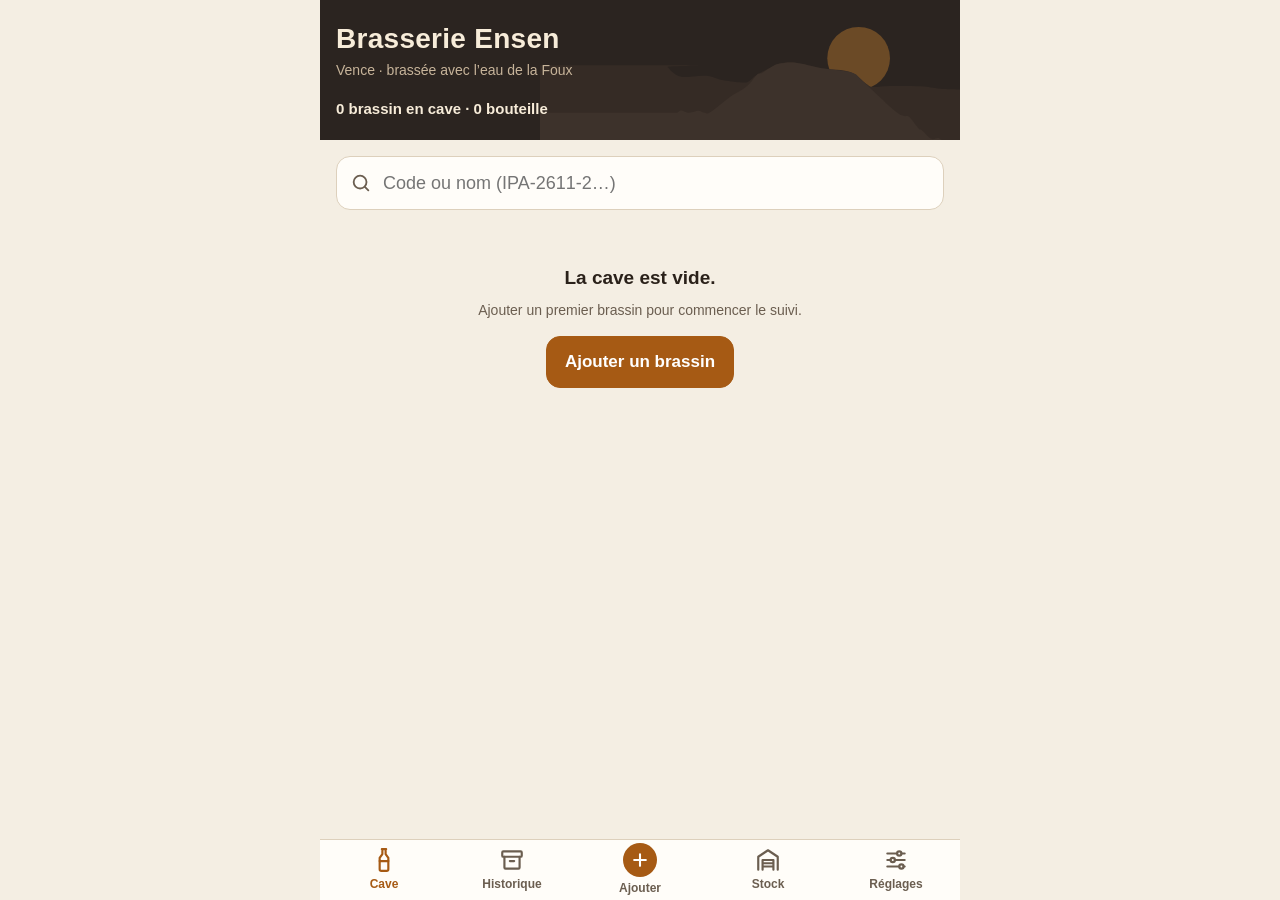
==== index.html @ d7ed2701 "Brasserie Ensen 1.7.1 — historique repris à neuf Cave à bières maison pour iPhone (appli web hors li" ====
<!doctype html>
<html lang="fr">
<head>
  <meta charset="utf-8">
  <meta name="viewport" content="width=device-width, initial-scale=1, viewport-fit=cover">
  <title>Brasserie Ensen</title>
  <meta name="description" content="Cave à bières de la Brasserie Ensen : stock des brassins, garde, bouteilles offertes.">
  <meta name="color-scheme" content="light dark">
  <meta name="theme-color" content="#2b2420">
  <meta name="mobile-web-app-capable" content="yes">
  <meta name="apple-mobile-web-app-capable" content="yes">
  <!-- Barre d'état opaque : avec « black-translucent », iOS 26 donne à l'appli installée
       une fenêtre trop courte de la hauteur de la barre d'état (bug WebKit 301108) et la
       barre d'onglets flotte au-dessus d'une bande noire. iOS ne relit ce réglage qu'à
       l'installation : supprimer puis réinstaller l'appli après l'avoir changé. -->
  <meta name="apple-mobile-web-app-status-bar-style" content="black">
  <meta name="apple-mobile-web-app-title" content="Brasserie Ensen">
  <meta name="format-detection" content="telephone=no">
  <link rel="manifest" href="manifest.webmanifest">
  <link rel="icon" href="icons/icon.svg" type="image/svg+xml">
  <link rel="apple-touch-icon" href="icons/icon-180.png">
  <link rel="stylesheet" href="css/app.css">
  <script>
    // Thème choisi à la main, appliqué avant l'affichage (pas d'éclair clair/sombre).
    try {
      var theme = localStorage.getItem('ensen-theme');
      if (theme === 'clair' || theme === 'sombre') document.documentElement.dataset.theme = theme;
    } catch (e) {}
  </script>
  <script type="module" src="js/app.js"></script>
</head>
<body>
  <div id="app">
    <header id="entete"></header>
    <div id="maj" class="banniere banniere-maj" role="status" hidden></div>
    <main id="vue" tabindex="-1"></main>
    <div id="barre-actions"></div>
    <nav id="onglets" aria-label="Navigation principale" hidden>
      <a href="#/" data-onglet="cave">
        <svg class="icone" viewBox="0 0 24 24" fill="none" stroke="currentColor" stroke-width="2" stroke-linecap="round" stroke-linejoin="round" aria-hidden="true"><path d="M10 2h4M10.5 2v4.5L8 10v10.5A1.5 1.5 0 0 0 9.5 22h5a1.5 1.5 0 0 0 1.5-1.5V10l-2.5-3.5V2"/><path d="M8 13h8"/></svg>
        <span>Cave</span>
      </a>
      <a href="#/historique" data-onglet="historique">
        <svg class="icone" viewBox="0 0 24 24" fill="none" stroke="currentColor" stroke-width="2" stroke-linecap="round" stroke-linejoin="round" aria-hidden="true"><rect x="3" y="4" width="18" height="5" rx="1"/><path d="M5 9v10a1 1 0 0 0 1 1h12a1 1 0 0 0 1-1V9M10 13h4"/></svg>
        <span>Historique</span>
      </a>
      <a href="#/nouveau" data-onglet="nouveau" class="onglet-ajout">
        <span class="bulle"><svg class="icone" viewBox="0 0 24 24" fill="none" stroke="currentColor" stroke-width="2.5" stroke-linecap="round" aria-hidden="true"><path d="M12 5v14M5 12h14"/></svg></span>
        <span>Ajouter</span>
      </a>
      <a href="#/stock" data-onglet="stock">
        <span class="avec-pastille"><svg class="icone" viewBox="0 0 24 24" fill="none" stroke="currentColor" stroke-width="2" stroke-linecap="round" stroke-linejoin="round" aria-hidden="true"><path d="M3 21V9l9-6 9 6v12"/><path d="M7 21v-9h10v9M7 15h10M7 18h10"/></svg><span class="pastille" id="pastille-stock" hidden></span></span>
        <span>Stock</span>
      </a>
      <a href="#/reglages" data-onglet="reglages">
        <svg class="icone" viewBox="0 0 24 24" fill="none" stroke="currentColor" stroke-width="2" stroke-linecap="round" aria-hidden="true"><path d="M4 6h9M17 6h3M4 12h3M11 12h9M4 18h11M19 18h1"/><circle cx="15" cy="6" r="2"/><circle cx="9" cy="12" r="2"/><circle cx="17" cy="18" r="2"/></svg>
        <span>Réglages</span>
      </a>
    </nav>
  </div>
  <div id="toast" role="status" aria-live="polite"></div>
  <dialog id="feuille" aria-label="Panneau"></dialog>
  <noscript><p style="padding:24px">Brasserie Ensen a besoin de JavaScript pour fonctionner.</p></noscript>
</body>
</html>
---- css/app.css ----
/* Brasserie Ensen — feuille de style unique.
   Couleurs en variables : thème clair par défaut, sombre selon l'iPhone
   (ou forcé par data-theme="sombre" / "clair" sur <html>). */

/* Polices des étiquettes (licence OFL, voir fonts/LICENCES.txt) */
@font-face { font-family: "Ensen Josefin"; src: url("../fonts/JosefinSans-Light.ttf") format("truetype"); font-weight: 300; font-style: normal; font-display: swap; }
@font-face { font-family: "Ensen Josefin"; src: url("../fonts/JosefinSans-LightItalic.ttf") format("truetype"); font-weight: 300; font-style: italic; font-display: swap; }
@font-face { font-family: "Ensen Josefin"; src: url("../fonts/JosefinSans-Bold.ttf") format("truetype"); font-weight: 700; font-style: normal; font-display: swap; }
@font-face { font-family: "Ensen Courgette"; src: url("../fonts/Courgette-Regular.ttf") format("truetype"); font-weight: 400; font-style: normal; font-display: swap; }

:root {
  color-scheme: light dark;
  --fond: #f4eee3;
  --surface: #fffdf9;
  --surface-2: #ece3d3;
  --texte: #2a211a;
  --texte-doux: #6b5e50;
  --bordure: #ddd0bc;
  --accent: #a65a14;
  --accent-texte: #ffffff;
  --accent-doux: #f5e2c6;
  --entete: #2b2420;
  --entete-texte: #f7ecd9;
  --entete-doux: #c7b49a;
  --colline: #3d322b;
  --crete: #352b25;
  --soleil: #6b4a26;
  --etoile-vide: #d8c9b2;
  --danger: #b3261e;
  --danger-fond: #b3261e;
  --alerte: #9a5300;
  --alerte-doux: #fbe7c4;
  --ok: #2e6b35;
  --ok-doux: #dcecd8;
  --info: #255f7e;
  --info-doux: #dae9f1;
  --ombre: 0 1px 2px rgb(60 40 20 / 0.07), 0 4px 14px rgb(60 40 20 / 0.06);
  --rayon: 16px;
  --police: -apple-system, BlinkMacSystemFont, "SF Pro Text", "Segoe UI", Roboto, "Helvetica Neue", sans-serif;
  --police-code: ui-monospace, "SF Mono", Menlo, Consolas, monospace;
  --decalage-message: 16px;
}

:root[data-theme="clair"] { color-scheme: light; }

:root[data-theme="sombre"] {
  color-scheme: dark;
  --fond: #13100d;
  --surface: #1e1915;
  --surface-2: #2a231d;
  --texte: #f1e8da;
  --texte-doux: #a99b8a;
  --bordure: #3a3029;
  --accent: #eb9a45;
  --accent-texte: #1e1308;
  --accent-doux: #3a2915;
  --entete: #221c17;
  --colline: #332a23;
  --crete: #2b231e;
  --soleil: #5a3d1e;
  --etoile-vide: #4a3e34;
  --danger: #ff8e85;
  --danger-fond: #c4362c;
  --alerte: #f3b25c;
  --alerte-doux: #3b2a12;
  --ok: #8fd19a;
  --ok-doux: #1c2f1f;
  --info: #8cc4e3;
  --info-doux: #16293a;
  --ombre: 0 1px 2px rgb(0 0 0 / 0.3);
}

@media (prefers-color-scheme: dark) {
  :root:not([data-theme="clair"]) {
    --fond: #13100d;
    --surface: #1e1915;
    --surface-2: #2a231d;
    --texte: #f1e8da;
    --texte-doux: #a99b8a;
    --bordure: #3a3029;
    --accent: #eb9a45;
    --accent-texte: #1e1308;
    --accent-doux: #3a2915;
    --entete: #221c17;
    --colline: #332a23;
    --crete: #2b231e;
    --soleil: #5a3d1e;
    --etoile-vide: #4a3e34;
    --danger: #ff8e85;
    --danger-fond: #c4362c;
    --alerte: #f3b25c;
    --alerte-doux: #3b2a12;
    --ok: #8fd19a;
    --ok-doux: #1c2f1f;
    --info: #8cc4e3;
    --info-doux: #16293a;
    --ombre: 0 1px 2px rgb(0 0 0 / 0.3);
  }
}

/* ---------- Base ---------- */

*,
*::before,
*::after { box-sizing: border-box; }

html {
  -webkit-text-size-adjust: 100%;
  text-size-adjust: 100%;
  /* Couleur visible quand on tire la page au-delà du haut ou du bas */
  background: linear-gradient(var(--entete) 50%, var(--fond) 50%);
}

body {
  margin: 0;
  min-height: 100vh;
  min-height: 100dvh;
  background: var(--fond);
  color: var(--texte);
  font: 17px/1.45 var(--police);
  -webkit-font-smoothing: antialiased;
  -webkit-tap-highlight-color: transparent;
}

/* Fond sous la barre d'état de l'iPhone (heure, batterie) */
body::before {
  content: "";
  position: fixed;
  inset: 0 0 auto;
  height: env(safe-area-inset-top);
  background: var(--entete);
  z-index: 30;
}

#app { max-width: 640px; margin: 0 auto; }

main { display: block; padding: 16px 16px 32px; outline: none; }
body.avec-onglets main { padding-bottom: calc(100px + env(safe-area-inset-bottom)); }
body.avec-actions main { padding-bottom: calc(116px + env(safe-area-inset-bottom)); }

h1, h2, h3 { margin: 0; line-height: 1.2; }
p { margin: 0 0 8px; }
a { color: var(--accent); }
button, input, select, textarea { font: inherit; color: inherit; }
button { touch-action: manipulation; cursor: pointer; }
[hidden] { display: none !important; }
small { font-size: 0.8em; }

.icone { width: 22px; height: 22px; flex: none; }

.cache {
  position: absolute;
  width: 1px;
  height: 1px;
  overflow: hidden;
  clip-path: inset(50%);
  white-space: nowrap;
}

.aide { color: var(--texte-doux); font-size: 14px; margin: 6px 0 0; }
.code { font-family: var(--police-code); font-weight: 700; letter-spacing: 0.02em; }

/* ---------- En-têtes ---------- */

#entete {
  background: var(--entete);
  color: var(--entete-texte);
  padding-top: env(safe-area-inset-top);
}
#entete.collant { position: sticky; top: 0; z-index: 20; }

.marque {
  position: relative;
  overflow: hidden;
  padding: 22px 16px 18px;
  min-height: 140px;
}
.marque > :not(svg) { position: relative; }
.marque h1 { font-size: 28px; font-weight: 800; letter-spacing: 0.01em; }
.marque .devise { margin: 4px 0 0; font-size: 14px; color: var(--entete-doux); }
.marque .resume { margin: 18px 0 0; font-size: 15px; font-weight: 600; }

.marque-colline {
  position: absolute;
  right: 0;
  bottom: 0;
  width: min(100%, 420px);
  height: 100%;
}
.marque-colline .soleil { fill: var(--soleil); }
.marque-colline .crete { fill: var(--crete); }
.marque-colline .colline { fill: var(--colline); }

.barre-titre {
  display: grid;
  grid-template-columns: 1fr auto 1fr;
  align-items: center;
  gap: 8px;
  min-height: 52px;
  padding: 0 6px;
}
.barre-titre h1 {
  font-size: 17px;
  font-weight: 700;
  text-align: center;
  white-space: nowrap;
  overflow: hidden;
  text-overflow: ellipsis;
}
.barre-titre .gauche { justify-self: start; }
.barre-titre .droite { justify-self: end; }
.lien-entete {
  display: inline-flex;
  align-items: center;
  gap: 2px;
  min-height: 44px;
  padding: 8px 10px;
  color: var(--entete-texte);
  text-decoration: none;
  font-size: 17px;
}

/* ---------- Bannières ---------- */

.banniere {
  display: flex;
  flex-wrap: wrap;
  align-items: center;
  gap: 8px 12px;
  padding: 12px 14px;
  margin-bottom: 12px;
  border-radius: 14px;
  font-size: 15px;
}
.banniere > a, .banniere > span { flex: 1 1 200px; color: inherit; text-decoration: none; }
.banniere-ok { background: var(--ok-doux); color: var(--ok); }
.banniere-discrete { background: var(--surface-2); color: var(--texte-doux); }
.banniere-maj {
  margin: 12px 16px 0;
  background: var(--info-doux);
  color: var(--info);
}

/* ---------- Boutons ---------- */

.btn {
  appearance: none;
  display: inline-flex;
  align-items: center;
  justify-content: center;
  gap: 8px;
  min-height: 52px;
  padding: 12px 18px;
  border: 1px solid var(--bordure);
  border-radius: 14px;
  background: var(--surface);
  color: var(--texte);
  font-weight: 650;
  text-decoration: none;
  text-align: center;
  line-height: 1.2;
}
.btn:active { transform: scale(0.98); }
.btn:disabled { opacity: 0.45; }
.btn-primaire { background: var(--accent); border-color: var(--accent); color: var(--accent-texte); }
.btn-danger { background: transparent; border-color: var(--danger); color: var(--danger); }
.feuille-contenu .btn-danger[data-reponse] { background: var(--danger-fond); border-color: var(--danger-fond); color: #fff; }
.btn-discret { background: transparent; border-color: transparent; color: var(--texte-doux); }
.btn-large { width: 100%; }
.btn-geant { min-height: 60px; font-size: 18px; flex: 1 1 auto; }
.btn-geant small { display: block; font-weight: 500; opacity: 0.85; }
.btn-carre { width: 52px; padding: 0; font-size: 22px; flex: none; }

.btn-petit {
  appearance: none;
  min-height: 40px;
  padding: 8px 14px;
  border: 1px solid currentColor;
  border-radius: 999px;
  background: transparent;
  color: inherit;
  font-size: 15px;
  font-weight: 650;
}
.btn-petit.btn-discret { border-color: var(--bordure); color: var(--texte-doux); }

.pile-boutons { display: grid; gap: 10px; }
.bloc .pile-boutons { margin-top: 14px; }
.boutons-feuille { display: grid; grid-template-columns: 1fr 1fr; gap: 10px; margin: 8px 0 12px; }
.actions-bas { margin-top: 8px; }

/* ---------- Barre d'actions et onglets (bas de l'écran) ---------- */

#barre-actions,
#onglets {
  position: fixed;
  left: 0;
  right: 0;
  bottom: 0;
  max-width: 640px;
  margin: 0 auto;
  z-index: 20;
}

#barre-actions {
  display: flex;
  flex-wrap: wrap;
  gap: 10px;
  padding: 10px 16px calc(10px + env(safe-area-inset-bottom));
  background: var(--fond);
  background: color-mix(in srgb, var(--fond) 88%, transparent);
  -webkit-backdrop-filter: blur(14px);
  backdrop-filter: blur(14px);
  border-top: 1px solid var(--bordure);
}
#barre-actions:empty { display: none; }
#barre-actions .btn-geant { font-size: 17px; padding: 12px 14px; white-space: nowrap; }
#barre-actions .btn-principal { flex-grow: 1.6; }

#onglets {
  display: grid;
  grid-template-columns: repeat(5, 1fr);
  padding-bottom: env(safe-area-inset-bottom);
  background: var(--surface);
  border-top: 1px solid var(--bordure);
}
#onglets a {
  display: flex;
  flex-direction: column;
  align-items: center;
  justify-content: center;
  gap: 3px;
  min-height: 60px;
  color: var(--texte-doux);
  text-decoration: none;
  font-size: 12px;
  font-weight: 600;
}
#onglets a .icone { width: 26px; height: 26px; }
#onglets a.actif { color: var(--accent); }
#onglets .bulle {
  display: grid;
  place-items: center;
  width: 34px;
  height: 34px;
  border-radius: 50%;
  background: var(--accent);
  color: var(--accent-texte);
}
#onglets .bulle .icone { width: 20px; height: 20px; }
.avec-pastille { position: relative; display: inline-flex; }
.pastille {
  display: inline-grid;
  place-items: center;
  min-width: 18px;
  height: 18px;
  padding: 0 5px;
  border-radius: 9px;
  background: var(--alerte);
  color: var(--fond);
  font-size: 11px;
  font-weight: 800;
  line-height: 1;
}
.avec-pastille .pastille { position: absolute; top: -5px; right: -11px; }
.pastille-grande { min-width: 26px; height: 26px; border-radius: 13px; font-size: 14px; }

/* ---------- Recherche et listes ---------- */

.recherche { position: relative; margin-bottom: 14px; }
.recherche .icone { position: absolute; left: 14px; top: 50%; translate: 0 -50%; color: var(--texte-doux); pointer-events: none; }
#recherche { padding-left: 46px; min-height: 54px; border-radius: 14px; font-size: 18px; }

.ligne-tri {
  display: flex;
  align-items: center;
  justify-content: space-between;
  gap: 12px;
  margin-bottom: 10px;
  color: var(--texte-doux);
  font-size: 15px;
}
.tri select {
  width: auto;
  min-height: 40px;
  padding: 6px 34px 6px 12px;
  border-radius: 999px;
  font-size: 16px;
  font-weight: 600;
  background-position: right 10px center;
}

.sous-titre { color: var(--texte-doux); font-size: 15px; margin-bottom: 10px; }

.liste-cartes { display: grid; gap: 10px; }

.carte {
  position: relative;
  display: grid;
  grid-template-columns: 1fr auto;
  gap: 2px 12px;
  padding: 14px 16px;
  background: var(--surface);
  border: 1px solid var(--bordure);
  border-radius: var(--rayon);
  box-shadow: var(--ombre);
  color: inherit;
  text-decoration: none;
  overflow: hidden;
}
.carte:active { transform: scale(0.99); }
.carte-alerte { border-color: var(--alerte); }
.carte-alerte::before {
  content: "";
  position: absolute;
  inset: 0 auto 0 0;
  width: 5px;
  background: var(--alerte);
}
.carte-terminee { background: transparent; box-shadow: none; }
.carte-infos { min-width: 0; display: grid; gap: 3px; }
.carte-ligne { display: flex; flex-wrap: wrap; align-items: center; gap: 6px; }
.carte .code { font-size: 15px; }
.carte-nom { font-size: 19px; font-weight: 700; line-height: 1.25; }
.carte-details { font-size: 14px; color: var(--texte-doux); }
.carte-stock {
  display: flex;
  flex-direction: column;
  align-items: flex-end;
  justify-content: center;
  text-align: right;
}
.stock-nombre { font-size: 32px; font-weight: 800; line-height: 1; font-variant-numeric: tabular-nums; }
.stock-unite { font-size: 12px; color: var(--texte-doux); margin-top: 2px; }
.stock-attente { color: var(--info); }
.stock-attente .icone { width: 28px; height: 28px; }
.carte .jauge { grid-column: 1 / -1; margin-top: 10px; }

.jauge { height: 6px; border-radius: 3px; background: var(--surface-2); overflow: hidden; }
.jauge span { display: block; height: 100%; border-radius: inherit; background: var(--accent); }
.jauge-alerte span { background: var(--alerte); }

.puce {
  display: inline-flex;
  align-items: center;
  padding: 2px 9px;
  border-radius: 999px;
  background: var(--surface-2);
  color: var(--texte-doux);
  font-size: 12.5px;
  font-weight: 700;
  white-space: nowrap;
}
.puce-alerte { background: var(--alerte-doux); color: var(--alerte); }
.puce-ok { background: var(--ok-doux); color: var(--ok); }
.puce-info { background: var(--info-doux); color: var(--info); }

.etoiles { color: var(--etoile-vide); font-size: 15px; letter-spacing: 1px; }
.etoiles .pleine { color: var(--accent); }
.etoiles-edition { display: flex; gap: 2px; margin: 4px 0 0 -6px; }
.etoiles-edition button {
  appearance: none;
  width: 48px;
  height: 48px;
  padding: 0;
  border: 0;
  background: none;
  color: var(--etoile-vide);
  font-size: 34px;
  line-height: 1;
}
.etoiles-edition button.pleine { color: var(--accent); }

.vide { text-align: center; padding: 40px 16px; color: var(--texte-doux); }
.vide strong { color: var(--texte); font-size: 19px; }
.vide .btn { margin-top: 16px; }

/* ---------- Fiche ---------- */

.fiche-tete { margin-bottom: 14px; }
.fiche-nom { font-size: 28px; font-weight: 800; margin: 8px 0 2px; }

.bloc {
  margin-bottom: 12px;
  padding: 16px;
  background: var(--surface);
  border: 1px solid var(--bordure);
  border-radius: var(--rayon);
}
.bloc h3 {
  display: flex;
  align-items: center;
  gap: 8px;
  margin-bottom: 10px;
  color: var(--texte-doux);
  font-size: 13px;
  font-weight: 700;
  letter-spacing: 0.06em;
  text-transform: uppercase;
}
.bloc h3 .btn-modifier {
  margin-left: auto;
  min-height: 32px;
  padding: 4px 12px;
  font-size: 14px;
  letter-spacing: 0;
  text-transform: none;
}
.compteur {
  padding: 1px 8px;
  border-radius: 999px;
  background: var(--surface-2);
  font-size: 12px;
  letter-spacing: 0;
}
.bloc-alerte { border-color: var(--alerte); }
.bloc-fermentation { background: var(--info-doux); border-color: transparent; color: var(--info); }
.bloc-fermentation .aide { color: inherit; opacity: 0.85; }

.stock-principal { display: flex; align-items: baseline; gap: 10px; margin-bottom: 10px; }
.stock-geant { font-size: 52px; font-weight: 800; line-height: 1; font-variant-numeric: tabular-nums; }
.stock-sur { color: var(--texte-doux); font-size: 17px; }
.stock-formats { list-style: none; margin: 12px 0 0; padding: 0; display: grid; gap: 6px; }
.stock-formats li { display: flex; justify-content: space-between; font-variant-numeric: tabular-nums; }
.stock-formats li span:last-child { color: var(--texte-doux); }
.stock-formats strong { color: var(--texte); font-size: 18px; }
.alerte { color: var(--alerte); font-weight: 650; margin: 10px 0 0; }

.infos { display: grid; grid-template-columns: auto 1fr; gap: 10px 16px; margin: 0; }
.infos dt { color: var(--texte-doux); }
.infos dd { margin: 0; font-weight: 650; text-align: right; }
.infos dd small { display: block; font-weight: 500; color: var(--texte-doux); }

.liste { list-style: none; margin: 0; padding: 0; }
.liste > li + li { border-top: 1px solid var(--bordure); }
.ligne { display: flex; align-items: center; justify-content: space-between; gap: 12px; min-height: 52px; padding: 4px 0; }
.ligne-bouton {
  appearance: none;
  display: grid;
  gap: 2px;
  width: 100%;
  min-height: 52px;
  padding: 10px 0;
  border: 0;
  background: none;
  text-align: left;
}
.ligne-haut { display: flex; justify-content: space-between; align-items: baseline; gap: 12px; }
.ligne-haut .aide { margin: 0; }
.ligne-avis { color: var(--texte-doux); font-style: italic; }
.ligne-ajout { color: var(--accent); font-size: 15px; font-weight: 600; }
details summary { min-height: 44px; padding: 10px 0; color: var(--accent); font-weight: 600; cursor: pointer; }

/* ---------- Formulaires ---------- */

fieldset { margin: 0 0 12px; padding: 0; border: 0; min-width: 0; }
legend {
  padding: 0;
  margin-bottom: 10px;
  color: var(--texte-doux);
  font-size: 13px;
  font-weight: 700;
  letter-spacing: 0.06em;
  text-transform: uppercase;
}
.champ { display: block; margin-bottom: 16px; min-width: 0; }
.libelle { display: block; margin-bottom: 6px; font-size: 15px; font-weight: 650; }
.libelle small { font-weight: 500; color: var(--texte-doux); }

input:not([type="radio"]):not([type="checkbox"]),
select,
textarea {
  -webkit-appearance: none;
  appearance: none;
  display: block;
  width: 100%;
  min-width: 0;
  min-height: 50px;
  padding: 12px 14px;
  border: 1px solid var(--bordure);
  border-radius: 12px;
  background-color: var(--surface);
  color: var(--texte);
  font-size: 17px; /* 16 px minimum : sinon l'iPhone zoome à la saisie */
}
textarea { min-height: 100px; resize: vertical; line-height: 1.4; }
select {
  padding-right: 40px;
  background-image: url("data:image/svg+xml,%3Csvg xmlns='http://www.w3.org/2000/svg' viewBox='0 0 24 24' fill='none' stroke='%238a7a68' stroke-width='2.5' stroke-linecap='round' stroke-linejoin='round'%3E%3Cpath d='M6 9l6 6 6-6'/%3E%3C/svg%3E");
  background-repeat: no-repeat;
  background-position: right 14px center;
  background-size: 18px;
}
input[type="date"] { line-height: 1.4; }
input[type="date"]::-webkit-date-and-time-value { text-align: left; }
input:focus-visible,
select:focus-visible,
textarea:focus-visible,
.btn:focus-visible,
.btn-petit:focus-visible {
  outline: 2px solid var(--accent);
  outline-offset: 2px;
}
[aria-invalid="true"] { border-color: var(--danger) !important; }
.erreur { margin: 6px 0 0; color: var(--danger); font-size: 14px; font-weight: 650; }

.deux-colonnes { display: grid; grid-template-columns: 1fr 1fr; gap: 0 12px; }
.champ-avec-bouton { display: flex; gap: 8px; }
.champ-unite { display: flex; align-items: center; gap: 10px; }
.champ-unite input { width: 96px !important; }

.segments {
  display: grid;
  grid-auto-flow: column;
  grid-auto-columns: 1fr;
  gap: 4px;
  padding: 4px;
  border-radius: 12px;
  background: var(--surface-2);
}
.segments label { position: relative; }
.segments input { position: absolute; inset: 0; opacity: 0; margin: 0; }
.segments span {
  display: flex;
  align-items: center;
  justify-content: center;
  min-height: 44px;
  border-radius: 9px;
  font-weight: 650;
  color: var(--texte-doux);
}
.segments input:checked + span { background: var(--surface); color: var(--accent); box-shadow: var(--ombre); }
.segments input:focus-visible + span { outline: 2px solid var(--accent); }

/* ---------- Recette importée (BeerXML) ---------- */

.recette-formulaire { margin-bottom: 20px; }
.btn-import { border: 1.5px dashed var(--accent); background: transparent; color: var(--accent); }
.recette-jointe {
  display: flex;
  flex-wrap: wrap;
  align-items: center;
  gap: 12px;
  padding: 14px 16px;
  border-radius: var(--rayon);
  background: var(--accent-doux);
}
.recette-jointe-texte { flex: 1 1 220px; display: grid; gap: 2px; min-width: 0; }
.recette-jointe-texte strong { font-size: 18px; line-height: 1.25; }
.recette-jointe-texte .aide { margin: 0; }
.recette-jointe-boutons { display: flex; gap: 8px; }
.surtitre {
  color: var(--texte-doux);
  font-size: 12px;
  font-weight: 700;
  letter-spacing: 0.06em;
  text-transform: uppercase;
}
.btn-choix { flex-direction: column; align-items: flex-start; gap: 2px; text-align: left; }
.btn-choix small { font-weight: 500; color: var(--texte-doux); }

.recette-titre { display: grid; gap: 2px; margin-bottom: 4px; }
.recette-titre strong { font-size: 18px; line-height: 1.25; }
.recette-titre span { color: var(--texte-doux); font-size: 15px; }
.bloc-recette h4 {
  display: flex;
  justify-content: space-between;
  gap: 12px;
  margin: 18px 0 2px;
  font-size: 15px;
}
.bloc-recette h4 span { color: var(--texte-doux); font-weight: 600; font-variant-numeric: tabular-nums; }
.bloc-recette details { margin-top: 10px; }
.bloc-recette details h4:first-of-type { margin-top: 4px; }
.ingredients { list-style: none; margin: 0; padding: 0; }
.ingredients li { display: flex; justify-content: space-between; align-items: baseline; gap: 12px; padding: 8px 0; }
.ingredients li + li { border-top: 1px solid var(--bordure); }
.ingredients li > span:first-child { min-width: 0; overflow-wrap: anywhere; }
.ingredients small { display: block; color: var(--texte-doux); font-size: 14px; font-weight: 500; }
.ingredients .quantite { flex: none; text-align: right; font-weight: 650; font-variant-numeric: tabular-nums; }
.notes-recette { white-space: pre-line; color: var(--texte-doux); font-size: 15px; }

/* ---------- Étiquettes ---------- */

.centre { text-align: center; }
.etiquette { display: block; height: auto; border-radius: 2px; box-shadow: 0 8px 22px rgb(30 20 10 / 0.3); }
.apercu-etiquette { display: flex; justify-content: center; padding: 4px 0 10px; }
.apercu-etiquette .etiquette { width: min(62vw, 250px); }
#form-etiquettes { margin-top: 20px; }
.lien-etiquettes { display: flex; align-items: center; gap: 14px; color: inherit; text-decoration: none; }
.lien-etiquettes:active { transform: scale(0.99); }
.etiquette-vignette { width: 58px; flex: none; box-shadow: 0 3px 8px rgb(30 20 10 / 0.25); }
.lien-etiquettes-texte { flex: 1; display: grid; gap: 2px; min-width: 0; }
.lien-etiquettes-texte strong { font-size: 17px; }
.lien-etiquettes-texte small { color: var(--texte-doux); font-size: 14px; }
.lien-etiquettes > .icone { color: var(--texte-doux); }
.conseils ul { display: grid; gap: 6px; margin: 0; padding-left: 18px; font-size: 15px; }

/* ---------- Stock et courses ---------- */

.deux-boutons { display: grid; grid-template-columns: 1fr 1fr; gap: 10px; margin-bottom: 12px; }
.deux-boutons .btn { padding: 10px 8px; font-size: 15px; }
.deux-boutons .icone { width: 18px; height: 18px; }
.article-nom { min-width: 0; overflow-wrap: anywhere; }
.article-quantite { flex: none; font-variant-numeric: tabular-nums; white-space: nowrap; }
.article-quantite.epuise { color: var(--texte-doux); }
.ligne-bouton .carte-ligne .aide { margin: 0; font-size: 13px; }
.puce-danger { background: var(--surface-2); color: var(--danger); }

.stock-recette {
  display: flex;
  flex-wrap: wrap;
  align-items: center;
  justify-content: space-between;
  gap: 8px 12px;
  margin-top: 12px;
  padding-top: 12px;
  border-top: 1px solid var(--bordure);
}
.stock-recette p { flex: 1 1 200px; margin: 0; font-size: 15px; }

.ligne-verification { display: flex; align-items: baseline; gap: 10px; padding: 8px 0; }
.ligne-verification small { display: block; color: var(--texte-doux); font-size: 14px; }
.symbole {
  flex: none;
  display: inline-grid;
  place-items: center;
  width: 22px;
  height: 22px;
  border-radius: 50%;
  font-size: 13px;
  font-weight: 800;
  translate: 0 4px;
}
.statut-ok .symbole { background: var(--ok-doux); color: var(--ok); }
.statut-insuffisant .symbole, .statut-a-verifier .symbole { background: var(--alerte-doux); color: var(--alerte); }
.statut-absent .symbole { background: var(--surface-2); color: var(--danger); }

.ligne-course { justify-content: flex-start; }
.course-texte { flex: 1; min-width: 0; }
.course-texte small { display: block; color: var(--texte-doux); font-size: 13px; }
.case {
  appearance: none;
  flex: none;
  width: 30px;
  height: 30px;
  padding: 0;
  border: 2px solid var(--accent);
  border-radius: 50%;
  background: transparent;
}
.case:active { background: var(--accent-doux); }
/* Cloche : la ligne compte (ou non) dans la pastille de l'onglet Stock */
.ligne-course-article { display: flex; align-items: center; gap: 4px; }
.ligne-course-article .ligne-bouton { flex: 1; min-width: 0; }
.btn-cloche {
  appearance: none;
  flex: none;
  display: grid;
  place-items: center;
  width: 44px;
  height: 44px;
  padding: 0;
  border: 0;
  border-radius: 50%;
  background: none;
  color: var(--accent);
}
.btn-cloche[aria-pressed="false"] { color: var(--texte-doux); }
.btn-cloche:active { background: var(--accent-doux); }
.btn-cloche:focus-visible { outline: 2px solid var(--accent); outline-offset: 2px; }
.course-muette strong { color: var(--texte-doux); font-weight: 600; }
.aide-stock { margin: -2px 0 12px; }
.colonnes-import { margin: 0 0 10px; padding-left: 20px; font-size: 15px; }
.colonnes-import li { margin: 3px 0; }
.boutons-import { display: flex; flex-wrap: wrap; gap: 0 10px; }

/* ---------- Suivi de fermentation (RAPT Pill) ---------- */

.mesures { display: grid; grid-template-columns: 1fr 1fr; gap: 8px; margin: 2px 0 10px; }
.mesure { margin: 0; padding: 10px 12px; border-radius: 12px; background: var(--surface-2); min-width: 0; }
.mesure span { display: block; font-size: 13px; color: var(--texte-doux); }
.mesure strong { display: block; font-size: 24px; font-weight: 800; line-height: 1.15; font-variant-numeric: tabular-nums; }
.mesure small { display: block; min-height: 1.2em; font-size: 13px; color: var(--texte-doux); }
.mesure-texte strong { font-size: 18px; line-height: 1.6; white-space: nowrap; }
.insecable { white-space: nowrap; } /* « flotte-t-elle ? » jamais coupé au trait d'union */
.etat-suivi { margin: 0 0 8px; font-weight: 600; }
.bloc-suivi .alerte { margin: 0 0 8px; }

.courbe { margin: 4px 0 0; }
.courbe svg { display: block; width: 100%; height: auto; touch-action: pan-y; -webkit-user-select: none; user-select: none; }
.courbe-lecture { margin: 0 0 2px; font-size: 14px; color: var(--texte); font-variant-numeric: tabular-nums; }
.courbe .grille { stroke: var(--bordure); stroke-width: 1; vector-effect: non-scaling-stroke; }
.courbe .etiquette-axe { fill: var(--texte-doux); font: 10px var(--police); font-variant-numeric: tabular-nums; }
.courbe .titre-panneau { fill: var(--texte-doux); font: 700 10px var(--police); letter-spacing: 0.04em; }
.courbe .ligne-densite,
.courbe .ligne-temperature { fill: none; stroke-width: 2; stroke-linejoin: round; stroke-linecap: round; vector-effect: non-scaling-stroke; }
.courbe .ligne-densite { stroke: var(--accent); }
.courbe .ligne-temperature { stroke: var(--info); }
.courbe .visee { stroke: var(--texte-doux); stroke-width: 1; stroke-dasharray: 4 4; vector-effect: non-scaling-stroke; }
.courbe .repere { stroke: var(--texte-doux); stroke-width: 1; vector-effect: non-scaling-stroke; }
.courbe .point { fill: var(--surface); stroke-width: 2; vector-effect: non-scaling-stroke; }
.courbe .point-densite { stroke: var(--accent); }
.courbe .point-temperature { stroke: var(--info); }

.details-mesures summary { min-height: 40px; padding: 8px 0; font-size: 15px; }
.tableau-mesures { width: 100%; border-collapse: collapse; font-size: 14px; font-variant-numeric: tabular-nums; }
.tableau-mesures th,
.tableau-mesures td { padding: 6px 0; border-bottom: 1px solid var(--bordure); text-align: right; font-weight: 500; }
.tableau-mesures th:first-child { text-align: left; }
.tableau-mesures thead th { color: var(--texte-doux); font-size: 13px; font-weight: 600; }
.actions-suivi { display: flex; flex-wrap: wrap; gap: 8px; margin-top: 10px; }
.actions-suivi:empty { display: none; }

.choix-pills { display: grid; gap: 8px; margin: 0 0 14px; padding: 0; border: 0; }
.choix-pill { display: flex; align-items: center; gap: 12px; min-height: 56px; padding: 10px 12px; border: 1px solid var(--bordure); border-radius: 14px; }
.choix-pill:has(input:checked) { border-color: var(--accent); }
.choix-pill input { flex: none; width: 22px; height: 22px; margin: 0; accent-color: var(--accent); }
.choix-pill small { display: block; color: var(--texte-doux); font-size: 13px; }

.btn-import-stock { min-height: 46px; margin-bottom: 12px; padding: 10px 14px; font-size: 15px; }
.champ-tableau { margin: 14px 0 8px; }
.zone-tableau { min-height: 140px; font-size: 16px; line-height: 1.5; white-space: pre; overflow-x: auto; tab-size: 4; }
.feuille-contenu .btn-petit { display: inline-flex; align-items: center; gap: 6px; margin: 4px 0 8px; }
.feuille-contenu .btn-petit .icone { width: 18px; height: 18px; }
.apercu-import { margin-top: 8px; }
.apercu-import .liste { margin-bottom: 10px; }
.remarque-import { color: var(--alerte); }

.liste-copies { display: grid; gap: 8px; margin: 0 0 14px; padding: 0; list-style: none; }
.liste-copies li { display: flex; align-items: center; justify-content: space-between; gap: 12px; min-height: 56px; padding: 10px 12px; border: 1px solid var(--bordure); border-radius: 14px; }
.liste-copies small { display: block; color: var(--texte-doux); font-size: 13px; }
.liste-copies .btn-petit { flex: none; margin: 0; }

.ligne-deduction { margin-bottom: 14px; }
.ligne-deduction .libelle small { font-weight: 500; color: var(--texte-doux); }
.ligne-deduction select { font-size: 16px; }

/* ---------- Feuille (panneau du bas) ---------- */

#feuille {
  width: 100%;
  max-width: 640px;
  /* --visible et --clavier : hauteur visible et partie cachée par le clavier (ui.js) */
  max-height: min(92dvh, calc(var(--visible, 100dvh) - 12px));
  overflow-y: auto;
  overscroll-behavior: contain;
  -webkit-overflow-scrolling: touch;
  margin: auto auto var(--clavier, 0px);
  padding: 0;
  border: 0;
  border-radius: 20px 20px 0 0;
  background: var(--surface);
  color: var(--texte);
  box-shadow: 0 -8px 30px rgb(0 0 0 / 0.2);
}
#feuille::backdrop { background: rgb(20 12 6 / 0.5); }
#feuille[open] { animation: monter 0.22s ease-out; }
@keyframes monter { from { transform: translateY(100%); } }
.feuille-contenu { padding: 22px 16px calc(14px + env(safe-area-inset-bottom)); }
.feuille-contenu h2 { font-size: 21px; margin-bottom: 14px; outline: none; }
.feuille-contenu > p { color: var(--texte-doux); }

/* ---------- Message temporaire ---------- */

body.avec-onglets { --decalage-message: 76px; }
body.avec-actions { --decalage-message: 92px; }

#toast {
  position: fixed;
  left: 12px;
  right: 12px;
  bottom: calc(var(--decalage-message) + env(safe-area-inset-bottom));
  z-index: 40;
  display: flex;
  align-items: center;
  gap: 12px;
  max-width: 616px;
  margin: 0 auto;
  padding: 10px 10px 10px 16px;
  border: 1px solid rgb(255 255 255 / 0.08);
  border-radius: 14px;
  background: #2b2420;
  color: #f7ecd9;
  box-shadow: 0 8px 24px rgb(0 0 0 / 0.25);
  opacity: 0;
  transform: translateY(16px);
  visibility: hidden;
  transition: opacity 0.2s, transform 0.2s, visibility 0s 0.2s;
}
#toast.visible { opacity: 1; transform: none; visibility: visible; transition: opacity 0.2s, transform 0.2s; }
#toast p { flex: 1; margin: 0; font-size: 15px; }
#toast button {
  min-height: 44px;
  padding: 8px 10px;
  border: 0;
  background: none;
  color: #f0a64e;
  font-size: 16px;
  font-weight: 700;
}

@media (prefers-reduced-motion: reduce) {
  *, *::before, *::after { animation: none !important; transition: none !important; }
}
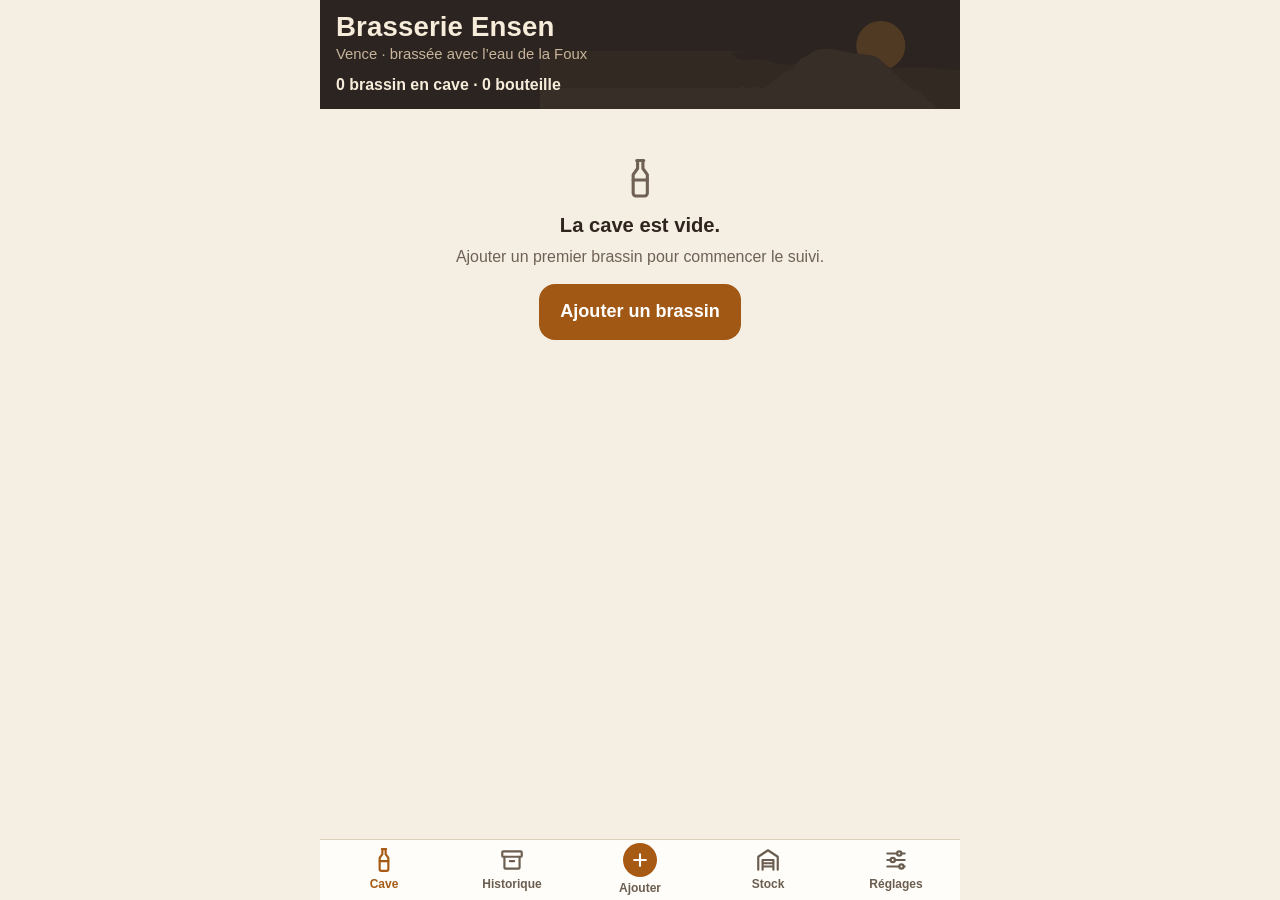
==== commit 5596ecd9: "Brasserie Ensen 1.8.0 — nouvel écran Cave (refonte visuelle, étape 2) - En-tête plus compact (140 → " ====
--- a/index.html
+++ b/index.html
@@ -20,6 +20,7 @@
   <link rel="icon" href="icons/icon.svg" type="image/svg+xml">
   <link rel="apple-touch-icon" href="icons/icon-180.png">
   <link rel="stylesheet" href="css/app.css">
+  <link rel="stylesheet" href="css/systeme.css">
   <script>
     // Thème choisi à la main, appliqué avant l'affichage (pas d'éclair clair/sombre).
     try {
--- a/css/app.css
+++ b/css/app.css
@@ -22,9 +22,6 @@
   --entete: #2b2420;
   --entete-texte: #f7ecd9;
   --entete-doux: #c7b49a;
-  --colline: #3d322b;
-  --crete: #352b25;
-  --soleil: #6b4a26;
   --etoile-vide: #d8c9b2;
   --danger: #b3261e;
   --danger-fond: #b3261e;
@@ -55,9 +52,6 @@
   --accent-texte: #1e1308;
   --accent-doux: #3a2915;
   --entete: #221c17;
-  --colline: #332a23;
-  --crete: #2b231e;
-  --soleil: #5a3d1e;
   --etoile-vide: #4a3e34;
   --danger: #ff8e85;
   --danger-fond: #c4362c;
@@ -82,9 +76,6 @@
     --accent-texte: #1e1308;
     --accent-doux: #3a2915;
     --entete: #221c17;
-    --colline: #332a23;
-    --crete: #2b231e;
-    --soleil: #5a3d1e;
     --etoile-vide: #4a3e34;
     --danger: #ff8e85;
     --danger-fond: #c4362c;
@@ -169,28 +160,6 @@
 }
 #entete.collant { position: sticky; top: 0; z-index: 20; }
 
-.marque {
-  position: relative;
-  overflow: hidden;
-  padding: 22px 16px 18px;
-  min-height: 140px;
-}
-.marque > :not(svg) { position: relative; }
-.marque h1 { font-size: 28px; font-weight: 800; letter-spacing: 0.01em; }
-.marque .devise { margin: 4px 0 0; font-size: 14px; color: var(--entete-doux); }
-.marque .resume { margin: 18px 0 0; font-size: 15px; font-weight: 600; }
-
-.marque-colline {
-  position: absolute;
-  right: 0;
-  bottom: 0;
-  width: min(100%, 420px);
-  height: 100%;
-}
-.marque-colline .soleil { fill: var(--soleil); }
-.marque-colline .crete { fill: var(--crete); }
-.marque-colline .colline { fill: var(--colline); }
-
 .barre-titre {
   display: grid;
   grid-template-columns: 1fr auto 1fr;
@@ -233,8 +202,6 @@
   font-size: 15px;
 }
 .banniere > a, .banniere > span { flex: 1 1 200px; color: inherit; text-decoration: none; }
-.banniere-ok { background: var(--ok-doux); color: var(--ok); }
-.banniere-discrete { background: var(--surface-2); color: var(--texte-doux); }
 .banniere-maj {
   margin: 12px 16px 0;
   background: var(--info-doux);
@@ -365,11 +332,7 @@
 .avec-pastille .pastille { position: absolute; top: -5px; right: -11px; }
 .pastille-grande { min-width: 26px; height: 26px; border-radius: 13px; font-size: 14px; }
 
-/* ---------- Recherche et listes ---------- */
-
-.recherche { position: relative; margin-bottom: 14px; }
-.recherche .icone { position: absolute; left: 14px; top: 50%; translate: 0 -50%; color: var(--texte-doux); pointer-events: none; }
-#recherche { padding-left: 46px; min-height: 54px; border-radius: 14px; font-size: 18px; }
+/* ---------- Listes (Historique ; la Cave est dans css/systeme.css) ---------- */
 
 .ligne-tri {
   display: flex;
@@ -389,8 +352,6 @@
   font-weight: 600;
   background-position: right 10px center;
 }
-
-.sous-titre { color: var(--texte-doux); font-size: 15px; margin-bottom: 10px; }
 
 .liste-cartes { display: grid; gap: 10px; }
 
--- a/css/systeme.css
+++ b/css/systeme.css
@@ -0,0 +1,445 @@
+/* Brasserie Ensen — système de design v1 (refonte visuelle, composants dans js/composants.js).
+   Jetons sémantiques et composants, préfixés « e- » : ils cohabitent avec les styles
+   de css/app.css sans les toucher, et sont adoptés écran par écran (Cave : étape 2).
+   Tailles en rem : elles suivent la taille du texte choisie sur l'iPhone (Dynamic Type)
+   grâce à la police système -apple-system-body. css/app.css est en px : les écrans
+   pas encore refaits ne bougent pas. */
+
+/* ---------- Taille de base : celle de l'iPhone (Dynamic Type) ---------- */
+
+html { font-size: 17px; }
+/* iPhone seulement (-webkit-touch-callout) : sur Mac, la taille « body » du système vaut 13 px. */
+@supports (font: -apple-system-body) and (-webkit-touch-callout: none) {
+  html { font: -apple-system-body; }
+}
+
+/* ---------- Jetons : clair ---------- */
+
+:root {
+  color-scheme: light;
+
+  /* Surfaces */
+  --e-fond: #f4ede1;
+  --e-surface: #fffcf7;
+  --e-surface-2: #efe4d3;
+  --e-bordure: #e2d3be; /* décor : séparation douce, jamais seule porteuse d'information */
+
+  /* Textes (contrastes sur le fond, la carte et la surface 2) */
+  --e-texte: #30251e; /* 11,9 à 14,6:1 */
+  --e-texte-2: #6f6254; /* 4,7 à 5,8:1 (au lieu de #796b5c, à 4,1:1 sur la surface 2) */
+  --e-texte-3: #9b8d7b; /* décor seulement (2,8:1) : points, éléments inactifs */
+
+  /* Cuivre : action principale, liens, sélection */
+  --e-cuivre: #a15814; /* blanc dessus 5,4:1, sur le fond 4,6:1 (au lieu de #b76519, à 4,3:1) */
+  --e-cuivre-presse: #8a4a12;
+  --e-sur-cuivre: #ffffff;
+  --e-cuivre-doux: #f7e5d0;
+  --e-cuivre-texte: #8a4a12; /* sur cuivre doux : 5,6:1 */
+
+  /* Sauge : prête, succès */
+  --e-sauge: #87916c; /* décor seulement (3,3:1) */
+  --e-sauge-doux: #e5e9d9;
+  --e-sauge-texte: #4e5a36; /* sur sauge douce : 6,0:1 */
+
+  /* Alerte (stock bas) et erreur */
+  --e-alerte-fond: #fbe5bd;
+  --e-alerte-texte: #9a5006; /* 4,8:1 */
+  --e-erreur: #a74632; /* 5,1 à 5,8:1 */
+  --e-erreur-fond: #f8e1da;
+
+  /* En-tête sombre : prolonge la barre d'état noire de l'appli installée (theme-color #2b2420) */
+  --e-entete: #2b2420;
+  --e-entete-texte: #f7ecd9;
+  --e-entete-doux: #c7b49a;
+  --e-colline: #3d322b; /* silhouette du Puy de Naouri : texture discrète */
+  --e-crete: #352b25;
+  --e-soleil: #5e4225;
+
+  /* Une seule famille d'ombres, légère */
+  --e-ombre: 0 1px 2px rgb(48 37 30 / 0.05), 0 6px 18px rgb(48 37 30 / 0.06);
+
+  /* Espacements (4, 8, 12, 16, 24, 32) et rayons */
+  --e-1: 4px;
+  --e-2: 8px;
+  --e-3: 12px;
+  --e-4: 16px;
+  --e-5: 24px;
+  --e-6: 32px;
+  --e-r-badge: 11px;
+  --e-r-champ: 16px;
+  --e-r-carte: 22px;
+
+  /* Polices système Apple */
+  --e-police: -apple-system, BlinkMacSystemFont, "SF Pro Text", "Segoe UI", Roboto, "Helvetica Neue", sans-serif;
+  --e-police-arrondie: ui-rounded, -apple-system, "SF Pro Rounded", "Segoe UI", sans-serif;
+  --e-police-code: ui-monospace, "SF Mono", Menlo, Consolas, monospace;
+}
+
+/* ---------- Jetons : sombre (choix manuel, puis réglage de l'iPhone) ---------- */
+
+:root[data-theme="sombre"] {
+  color-scheme: dark;
+  --e-fond: #17120e;
+  --e-surface: #211a15;
+  --e-surface-2: #2d241d;
+  --e-bordure: #3a3027;
+  --e-texte: #f4ebdf;
+  --e-texte-2: #b8aa97;
+  --e-texte-3: #8a7d6c;
+  --e-cuivre: #e9954d;
+  --e-cuivre-presse: #f2aa6a;
+  --e-sur-cuivre: #1e1007;
+  --e-cuivre-doux: #3a2717;
+  --e-cuivre-texte: #f1a766;
+  --e-sauge: #a3ae86;
+  --e-sauge-doux: #2a3020;
+  --e-sauge-texte: #c2cda0;
+  --e-alerte-fond: #3e2b0f;
+  --e-alerte-texte: #f3ba5e;
+  --e-erreur: #f0907c;
+  --e-erreur-fond: #3e1e17;
+  --e-entete: #221c17;
+  --e-colline: #332a23;
+  --e-crete: #2b231e;
+  --e-soleil: #4f361b;
+  --e-ombre: 0 1px 2px rgb(0 0 0 / 0.4), 0 6px 18px rgb(0 0 0 / 0.3);
+}
+
+@media (prefers-color-scheme: dark) {
+  :root:not([data-theme="clair"]) {
+    color-scheme: dark;
+    --e-fond: #17120e;
+    --e-surface: #211a15;
+    --e-surface-2: #2d241d;
+    --e-bordure: #3a3027;
+    --e-texte: #f4ebdf;
+    --e-texte-2: #b8aa97;
+    --e-texte-3: #8a7d6c;
+    --e-cuivre: #e9954d;
+    --e-cuivre-presse: #f2aa6a;
+    --e-sur-cuivre: #1e1007;
+    --e-cuivre-doux: #3a2717;
+    --e-cuivre-texte: #f1a766;
+    --e-sauge: #a3ae86;
+    --e-sauge-doux: #2a3020;
+    --e-sauge-texte: #c2cda0;
+    --e-alerte-fond: #3e2b0f;
+    --e-alerte-texte: #f3ba5e;
+    --e-erreur: #f0907c;
+    --e-erreur-fond: #3e1e17;
+    --e-entete: #221c17;
+    --e-colline: #332a23;
+    --e-crete: #2b231e;
+    --e-soleil: #4f361b;
+    --e-ombre: 0 1px 2px rgb(0 0 0 / 0.4), 0 6px 18px rgb(0 0 0 / 0.3);
+  }
+}
+
+/* ---------- Typographie (rem : suit la taille du texte de l'iPhone) ---------- */
+
+.e-titre-ecran { margin: 0; font: 800 2rem/1.1 var(--e-police); letter-spacing: -0.02em; color: var(--e-texte); }
+.e-titre-section {
+  margin: 0;
+  color: var(--e-texte-2);
+  font: 650 0.8125rem/1.3 var(--e-police);
+  letter-spacing: 0.05em;
+  text-transform: uppercase;
+}
+.e-texte { font: 400 1rem/1.45 var(--e-police); color: var(--e-texte); }
+.e-secondaire { font: 400 0.875rem/1.4 var(--e-police); color: var(--e-texte-2); }
+.e-code {
+  font: 600 0.8125rem/1.3 var(--e-police-code);
+  letter-spacing: 0.02em;
+  color: var(--e-texte-2);
+}
+.e-chiffre { font-family: var(--e-police-arrondie); font-variant-numeric: tabular-nums; }
+.e-insecable { white-space: nowrap; } /* « 33 cl » ne se coupe pas */
+
+/* Icônes au trait fin (SVG maison) */
+.e-icone { width: 1.25rem; height: 1.25rem; flex: none; }
+
+/* ---------- Badges : statut du brassin ≠ état du stock ---------- */
+
+.e-badges { display: flex; flex-wrap: wrap; gap: var(--e-1) 6px; }
+.e-badge {
+  display: inline-flex;
+  align-items: center;
+  gap: 4px;
+  min-height: 1.5rem;
+  padding: 2px 9px 2px 7px;
+  border-radius: var(--e-r-badge);
+  font: 650 0.75rem/1.2 var(--e-police);
+}
+.e-badge .e-icone { width: 0.875rem; height: 0.875rem; }
+/* Statut de production : fonds doux, icône d'état (bulles, horloge, coche, boîte) */
+.e-badge--fermentation,
+.e-badge--termine { background: var(--e-surface-2); color: var(--e-texte-2); }
+.e-badge--garde { background: var(--e-cuivre-doux); color: var(--e-cuivre-texte); }
+.e-badge--prete { background: var(--e-sauge-doux); color: var(--e-sauge-texte); }
+/* État du stock : couleur d'alerte et triangle, pour ne jamais dépendre de la seule couleur */
+.e-badge--stock-bas { background: var(--e-alerte-fond); color: var(--e-alerte-texte); }
+
+/* ---------- Note compacte ---------- */
+
+.e-note { display: flex; align-items: baseline; gap: 4px; width: fit-content; margin: 0; font: 650 0.875rem/1.3 var(--e-police); color: var(--e-texte); }
+.e-note .e-etoile { color: var(--e-cuivre); }
+
+/* ---------- Carte de brassin (Cave) ---------- */
+
+.e-cartes { display: grid; gap: var(--e-3); margin: 0; padding: 0; list-style: none; }
+.e-carte {
+  container-type: inline-size; /* la carte se réorganise quand le texte grandit */
+  display: block;
+  padding: var(--e-3) var(--e-4) 14px;
+  border: 1px solid var(--e-bordure);
+  border-radius: var(--e-r-carte);
+  background: var(--e-surface);
+  box-shadow: var(--e-ombre);
+  color: var(--e-texte);
+  text-decoration: none;
+  transition: transform 0.12s;
+}
+.e-carte:active { transform: scale(0.985); }
+.e-carte:focus-visible { outline: 2px solid var(--e-cuivre); outline-offset: 3px; }
+/* Stock en haut à droite, à côté du code et du nom ; les autres lignes prennent toute la largeur */
+.e-carte-grille {
+  display: grid;
+  grid-template-columns: minmax(0, 1fr) auto;
+  grid-template-areas:
+    "haut  stock"
+    "nom   stock"
+    "meta  meta"
+    "bilan bilan"
+    "note  note";
+  column-gap: var(--e-4);
+  align-items: start;
+}
+.e-carte-haut { grid-area: haut; display: flex; flex-wrap: wrap; align-items: center; gap: 6px var(--e-2); margin-bottom: 6px; }
+.e-carte-nom { grid-area: nom; margin: 0; font: 700 1.1875rem/1.25 var(--e-police); overflow-wrap: anywhere; }
+.e-carte-meta { grid-area: meta; margin: 3px 0 0; overflow: hidden; color: var(--e-texte-2); font: 400 0.875rem/1.4 var(--e-police); }
+.e-carte-bilan { grid-area: bilan; }
+.e-carte-grille > .e-note { grid-area: note; margin-top: 6px; }
+/* Stock total : le chiffre le plus visible de la carte */
+.e-carte-stock { grid-area: stock; display: grid; justify-items: end; text-align: right; }
+.e-carte-stock b { font: 700 2.125rem/1 var(--e-police-arrondie); font-variant-numeric: tabular-nums; letter-spacing: -0.01em; }
+.e-carte-stock span { margin-top: 2px; color: var(--e-texte-2); font: 400 0.8125rem/1.2 var(--e-police); }
+.e-carte-stock--bas b { color: var(--e-alerte-texte); }
+.e-carte-stock--vide b { color: var(--e-texte-2); }
+.e-carte-stock--attente .e-icone { width: 1.75rem; height: 1.75rem; color: var(--e-texte-2); }
+.e-carte--terminee { background: transparent; box-shadow: none; }
+
+/* Très grand texte : une seule colonne, le stock sous le nom (« 34 bouteilles ») */
+@container (max-width: 14rem) {
+  .e-carte-grille { grid-template-columns: minmax(0, 1fr); grid-template-areas: "haut" "nom" "stock" "meta" "bilan" "note"; }
+  .e-carte-stock { display: flex; flex-wrap: wrap; align-items: baseline; gap: 0 6px; margin-top: 4px; text-align: left; }
+}
+
+/* Liste « Ambrée · 6,2 % · … » : chaque élément porte son point, et le point qui
+   ouvrirait une nouvelle ligne est masqué (décalé à gauche, coupé par le parent). */
+.e-points { display: flex; flex-wrap: wrap; margin-left: -1em; }
+/* Retrait suspendu : si un élément trop long se coupe lui-même, sa 2e ligne reste visible */
+.e-points > span { min-width: 0; padding-left: 1em; text-indent: -1em; }
+.e-points > span::before { content: "·"; display: inline-block; width: 1em; text-align: center; text-indent: 0; color: var(--e-texte-3); }
+
+/* ---------- Boutons ---------- */
+
+.e-btn {
+  appearance: none;
+  display: inline-flex;
+  align-items: center;
+  justify-content: center;
+  gap: var(--e-2);
+  min-height: 3.25rem;
+  padding: 0 1.25rem;
+  border: 0;
+  border-radius: var(--e-r-champ);
+  background: transparent;
+  color: inherit;
+  font: 650 1.0625rem/1.2 var(--e-police);
+  text-align: center;
+  text-decoration: none;
+  cursor: pointer;
+  touch-action: manipulation;
+  transition: transform 0.12s, background-color 0.12s;
+}
+.e-btn:active { transform: scale(0.98); }
+.e-btn:disabled { opacity: 0.45; }
+.e-btn:focus-visible { outline: 2px solid var(--e-cuivre); outline-offset: 2px; }
+.e-btn--principal { background: var(--e-cuivre); color: var(--e-sur-cuivre); }
+.e-btn--principal:active { background: var(--e-cuivre-presse); }
+.e-btn--secondaire { color: var(--e-cuivre); box-shadow: inset 0 0 0 1.5px var(--e-cuivre); }
+.e-btn--secondaire:active { background: var(--e-cuivre-doux); }
+.e-actions { display: flex; flex-wrap: wrap; gap: 10px; }
+/* Pleine largeur l'un sous l'autre sur iPhone (texte jamais coupé), côte à côte si la place le permet */
+.e-actions .e-btn { flex: 1 1 12rem; }
+
+/* ---------- Blocs : stock, caractéristiques ---------- */
+
+.e-bloc {
+  container-type: inline-size; /* les caractéristiques passent sur une colonne quand le texte grandit */
+  padding: var(--e-4) 18px;
+  border: 1px solid var(--e-bordure);
+  border-radius: var(--e-r-carte);
+  background: var(--e-surface);
+  box-shadow: var(--e-ombre);
+  color: var(--e-texte);
+}
+.e-bloc > .e-titre-section { margin-bottom: 10px; }
+
+/* Jauge : reprend le chiffre écrit à côté, simple appui visuel */
+.e-jauge { height: 6px; margin-top: var(--e-3); border-radius: 3px; background: var(--e-surface-2); overflow: hidden; }
+.e-jauge > span { display: block; height: 100%; border-radius: inherit; background: var(--e-sauge); }
+.e-jauge--alerte > span { background: var(--e-alerte-texte); }
+
+/* Message dans un bloc (alerte, erreur) : icône + texte, jamais la couleur seule */
+.e-message {
+  display: flex;
+  align-items: flex-start;
+  gap: var(--e-2);
+  margin: var(--e-3) 0 0;
+  padding: 10px var(--e-3);
+  border-radius: var(--e-r-champ);
+  font: 600 0.9375rem/1.35 var(--e-police);
+}
+.e-message .e-icone { margin-top: 0.05em; }
+.e-message--alerte { background: var(--e-alerte-fond); color: var(--e-alerte-texte); }
+.e-message--erreur { background: var(--e-erreur-fond); color: var(--e-erreur); }
+
+.e-stock-total { margin: 0; font: 400 1rem/1.2 var(--e-police); color: var(--e-texte-2); }
+.e-stock-total b { margin-right: 6px; color: var(--e-texte); font: 700 2.75rem/1 var(--e-police-arrondie); font-variant-numeric: tabular-nums; }
+.e-stock-depart { margin: 6px 0 0; color: var(--e-texte-2); font: 400 0.875rem/1.4 var(--e-police); }
+.e-formats { display: grid; gap: 0; margin: var(--e-3) 0 0; }
+.e-formats > div { display: flex; justify-content: space-between; align-items: baseline; padding: var(--e-2) 0; border-top: 1px solid var(--e-bordure); }
+.e-formats dt { color: var(--e-texte-2); font: 400 1rem/1.3 var(--e-police); }
+.e-formats dd { margin: 0; font: 700 1.125rem/1.3 var(--e-police-arrondie); font-variant-numeric: tabular-nums; }
+.e-formats dd small { color: var(--e-texte-2); font: 400 0.8125rem var(--e-police); }
+
+/* Caractéristiques : 2 × 2, une seule colonne aux très grandes tailles de texte (jamais tronquées) */
+.e-metriques { display: grid; grid-template-columns: 1fr 1fr; gap: var(--e-2); margin: 0; }
+@container (max-width: 13.5rem) {
+  .e-metriques { grid-template-columns: 1fr; }
+}
+.e-metrique { display: grid; align-content: start; gap: 2px; padding: 10px var(--e-3); border-radius: var(--e-r-champ); background: var(--e-surface-2); }
+.e-metrique dt { color: var(--e-texte-2); font: 600 0.75rem/1.3 var(--e-police); }
+.e-metrique dd { margin: 0; color: var(--e-texte-2); font: 400 0.8125rem/1.2 var(--e-police); }
+.e-metrique dd b { color: var(--e-texte); font: 700 1.25rem/1.15 var(--e-police-arrondie); font-variant-numeric: tabular-nums; }
+
+/* ---------- Écran Cave : en-tête de marque ---------- */
+
+/* Compact (environ 105 px au lieu de 140) ; la silhouette du Naouri reste une texture discrète. */
+.e-marque {
+  position: relative;
+  overflow: hidden;
+  padding: var(--e-3) var(--e-4) 14px;
+  background: var(--e-entete);
+  color: var(--e-entete-texte);
+}
+.e-marque > :not(svg) { position: relative; }
+.e-marque h1 { margin: 0; font: 800 min(1.625rem, 40px)/1.1 var(--e-police); letter-spacing: 0.005em; }
+.e-marque-devise { margin: 3px 0 0; color: var(--e-entete-doux); font: 400 min(0.875rem, 22px)/1.3 var(--e-police); }
+.e-marque-resume { margin: 10px 0 0; font: 650 min(0.9375rem, 24px)/1.3 var(--e-police); font-variant-numeric: tabular-nums; }
+.e-marque .marque-colline { position: absolute; right: 0; bottom: 0; width: min(100%, 420px); height: 100%; opacity: 0.75; }
+.e-marque .soleil { fill: var(--e-soleil); }
+.e-marque .crete { fill: var(--e-crete); }
+.e-marque .colline { fill: var(--e-colline); }
+
+/* ---------- Écran Cave : recherche et tri sur une ligne ---------- */
+
+.e-outils { display: flex; flex-wrap: wrap; gap: var(--e-2); margin: 0 0 var(--e-4); }
+.e-recherche { position: relative; flex: 1 1 11rem; margin: 0; }
+.e-recherche > .e-icone { position: absolute; left: 12px; top: 50%; translate: 0 -50%; color: var(--e-texte-2); pointer-events: none; }
+/* Sélecteur assez précis pour passer devant le style général des champs de css/app.css */
+.e-recherche input[type="search"] {
+  display: block;
+  width: 100%;
+  min-height: 2.75rem;
+  margin: 0;
+  padding: 0 12px 0 calc(1.25rem + 20px); /* place de la loupe, qui grandit avec le texte */
+  border: 1px solid transparent;
+  border-radius: var(--e-r-champ);
+  background: var(--e-surface-2);
+  color: var(--e-texte);
+  font: 400 max(16px, 1rem)/1.25 var(--e-police); /* 16 px au moins : l'iPhone ne zoome pas */
+  box-shadow: none;
+}
+.e-recherche input[type="search"]::placeholder { color: var(--e-texte-2); opacity: 1; }
+.e-recherche input[type="search"]:focus-visible { outline: 2px solid var(--e-cuivre); outline-offset: 1px; background: var(--e-surface); }
+
+/* Bouton de tri : le vrai menu déroulant (invisible) le recouvre, l'iPhone ouvre son sélecteur */
+.e-tri {
+  position: relative;
+  display: inline-flex;
+  flex: none;
+  align-items: center;
+  gap: 6px;
+  min-height: 2.75rem;
+  padding: 0 14px 0 12px;
+  border-radius: var(--e-r-champ);
+  background: var(--e-surface-2);
+  color: var(--e-cuivre-texte);
+  font: 650 0.9375rem/1.2 var(--e-police);
+}
+.e-tri .e-icone { width: 1.125rem; height: 1.125rem; }
+.e-tri select {
+  position: absolute;
+  inset: 0;
+  width: 100%;
+  height: 100%;
+  min-height: 0;
+  margin: 0;
+  opacity: 0;
+  font-size: 16px;
+  cursor: pointer;
+}
+.e-tri:focus-within { outline: 2px solid var(--e-cuivre); outline-offset: 2px; }
+
+.e-liste-titre { margin: 0 0 var(--e-2); color: var(--e-texte-2); font: 400 0.875rem/1.3 var(--e-police); }
+
+/* ---------- Écran Cave : bannières (bière prête, rappel de sauvegarde) ---------- */
+
+.e-banniere {
+  display: flex;
+  flex-wrap: wrap;
+  align-items: center;
+  gap: var(--e-2) var(--e-3);
+  margin: 0 0 var(--e-3);
+  padding: var(--e-3) 14px;
+  border-radius: var(--e-r-champ);
+  font: 400 0.9375rem/1.35 var(--e-police);
+}
+.e-banniere > a,
+.e-banniere > span { flex: 1 1 11rem; min-width: 0; color: inherit; text-decoration: none; }
+.e-banniere--ok { background: var(--e-sauge-doux); color: var(--e-sauge-texte); }
+/* Symbole dans la phrase : il la suit quand elle passe à la ligne */
+.e-banniere > a > .e-icone { display: inline-block; width: 1.15em; height: 1.15em; margin-right: 6px; vertical-align: -0.2em; }
+.e-banniere--discrete { background: var(--e-surface-2); color: var(--e-texte-2); }
+.e-banniere-bouton {
+  appearance: none;
+  min-height: 2.75rem;
+  padding: 0 16px;
+  border: 1.5px solid currentColor;
+  border-radius: 999px;
+  background: transparent;
+  color: inherit;
+  font: 650 0.9375rem/1 var(--e-police);
+  cursor: pointer;
+}
+.e-banniere-bouton--discret { border-color: var(--e-bordure); }
+.e-banniere-bouton:focus-visible { outline: 2px solid var(--e-cuivre); outline-offset: 2px; }
+
+/* ---------- États vides (cave vide, recherche sans résultat) ---------- */
+
+.e-vide { display: grid; justify-items: center; gap: var(--e-2); padding: var(--e-6) var(--e-4); text-align: center; }
+.e-vide > .e-icone { width: 2.5rem; height: 2.5rem; margin-bottom: var(--e-1); color: var(--e-texte-2); }
+.e-vide-titre { margin: 0; color: var(--e-texte); font: 700 1.1875rem/1.3 var(--e-police); overflow-wrap: anywhere; }
+.e-vide-texte { max-width: 22rem; margin: 0; color: var(--e-texte-2); font: 400 0.9375rem/1.4 var(--e-police); }
+.e-vide .e-btn { margin-top: var(--e-2); }
+
+/* ---------- Moins d'animations si l'iPhone le demande ---------- */
+
+@media (prefers-reduced-motion: reduce) {
+  .e-carte,
+  .e-btn { transition: none; }
+  .e-carte:active,
+  .e-btn:active { transform: none; }
+}
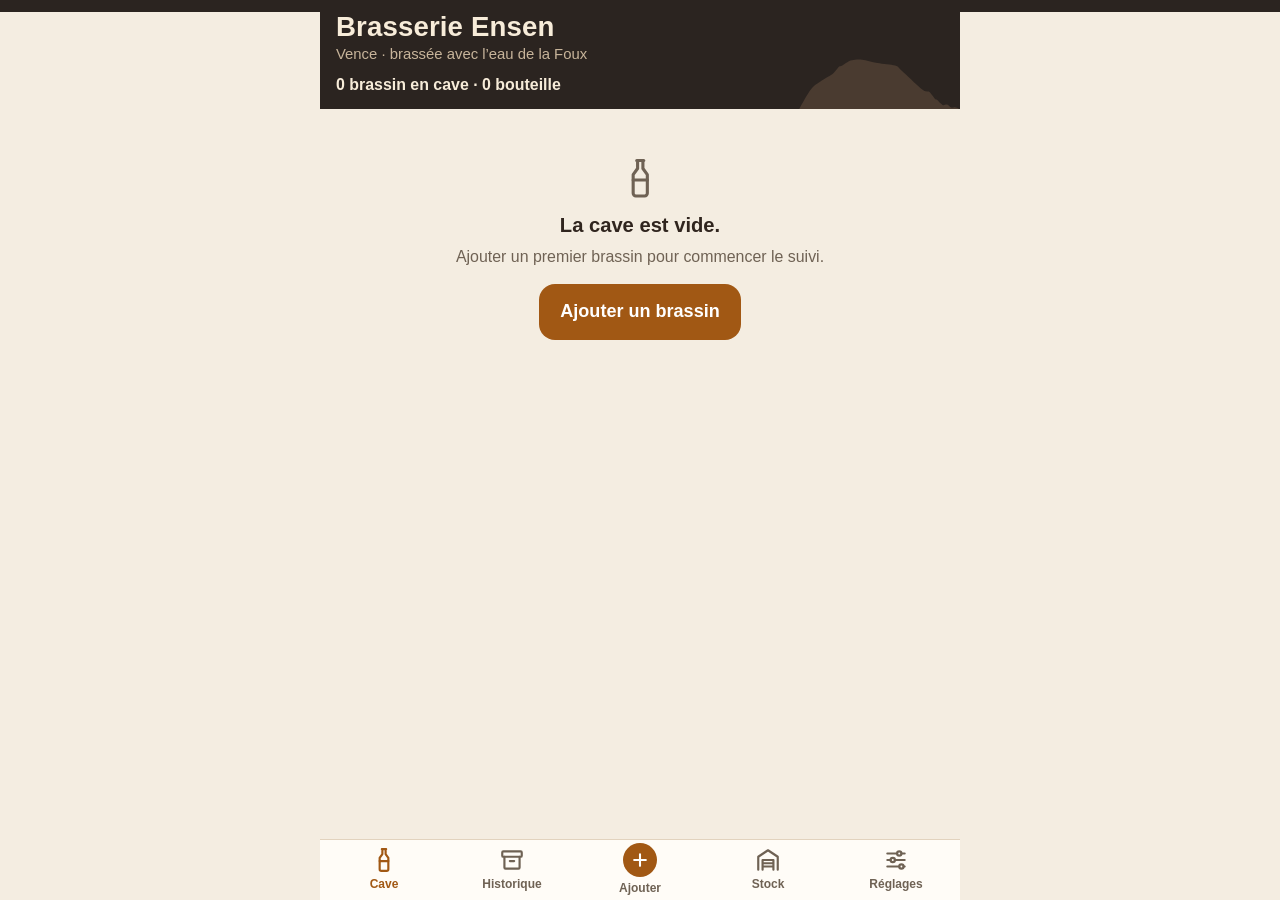
==== commit bdeeb32e: "Brasserie Ensen 1.17.2 — plus de bande grise floue derrière l'heure iOS 26 teinte le haut de l'appli" ====
--- a/index.html
+++ b/index.html
@@ -31,6 +31,7 @@
   <script type="module" src="js/app.js"></script>
 </head>
 <body>
+  <div id="barre-etat" aria-hidden="true"></div>
   <div id="app">
     <header id="entete"></header>
     <div id="maj" class="banniere banniere-maj" role="status" hidden></div>
--- a/css/app.css
+++ b/css/app.css
@@ -8,33 +8,36 @@
 @font-face { font-family: "Ensen Josefin"; src: url("../fonts/JosefinSans-Bold.ttf") format("truetype"); font-weight: 700; font-style: normal; font-display: swap; }
 @font-face { font-family: "Ensen Courgette"; src: url("../fonts/Courgette-Regular.ttf") format("truetype"); font-weight: 400; font-style: normal; font-display: swap; }
 
+/* Couleurs, ombre, rayon et polices : une seule source, les jetons --e-… de css/systeme.css
+   (clair et sombre). Les anciens noms restent pour les écrans pas encore refaits et renvoient
+   aux nouveaux. Le vert « ok », le bleu « info » et le rouge des boutons de suppression gardent
+   leurs valeurs jusqu'à la refonte des écrans qui les utilisent. */
 :root {
   color-scheme: light dark;
-  --fond: #f4eee3;
-  --surface: #fffdf9;
-  --surface-2: #ece3d3;
-  --texte: #2a211a;
-  --texte-doux: #6b5e50;
-  --bordure: #ddd0bc;
-  --accent: #a65a14;
-  --accent-texte: #ffffff;
-  --accent-doux: #f5e2c6;
-  --entete: #2b2420;
-  --entete-texte: #f7ecd9;
-  --entete-doux: #c7b49a;
-  --etoile-vide: #d8c9b2;
-  --danger: #b3261e;
+  --fond: var(--e-fond);
+  --surface: var(--e-surface);
+  --surface-2: var(--e-surface-2);
+  --texte: var(--e-texte);
+  --texte-doux: var(--e-texte-2);
+  --bordure: var(--e-bordure);
+  --accent: var(--e-cuivre);
+  --accent-texte: var(--e-sur-cuivre);
+  --accent-doux: var(--e-cuivre-doux);
+  --entete: var(--e-entete);
+  --entete-texte: var(--e-entete-texte);
+  --entete-doux: var(--e-entete-doux);
+  --danger: var(--e-erreur);
+  --alerte: var(--e-alerte-texte);
+  --alerte-doux: var(--e-alerte-fond);
+  --ombre: var(--e-ombre);
+  --rayon: var(--e-r-carte);
+  --police: var(--e-police);
+  --police-code: var(--e-police-code);
   --danger-fond: #b3261e;
-  --alerte: #9a5300;
-  --alerte-doux: #fbe7c4;
   --ok: #2e6b35;
   --ok-doux: #dcecd8;
   --info: #255f7e;
   --info-doux: #dae9f1;
-  --ombre: 0 1px 2px rgb(60 40 20 / 0.07), 0 4px 14px rgb(60 40 20 / 0.06);
-  --rayon: 16px;
-  --police: -apple-system, BlinkMacSystemFont, "SF Pro Text", "Segoe UI", Roboto, "Helvetica Neue", sans-serif;
-  --police-code: ui-monospace, "SF Mono", Menlo, Consolas, monospace;
   --decalage-message: 16px;
 }
 
@@ -42,50 +45,20 @@
 
 :root[data-theme="sombre"] {
   color-scheme: dark;
-  --fond: #13100d;
-  --surface: #1e1915;
-  --surface-2: #2a231d;
-  --texte: #f1e8da;
-  --texte-doux: #a99b8a;
-  --bordure: #3a3029;
-  --accent: #eb9a45;
-  --accent-texte: #1e1308;
-  --accent-doux: #3a2915;
-  --entete: #221c17;
-  --etoile-vide: #4a3e34;
-  --danger: #ff8e85;
   --danger-fond: #c4362c;
-  --alerte: #f3b25c;
-  --alerte-doux: #3b2a12;
   --ok: #8fd19a;
   --ok-doux: #1c2f1f;
   --info: #8cc4e3;
   --info-doux: #16293a;
-  --ombre: 0 1px 2px rgb(0 0 0 / 0.3);
 }
 
 @media (prefers-color-scheme: dark) {
   :root:not([data-theme="clair"]) {
-    --fond: #13100d;
-    --surface: #1e1915;
-    --surface-2: #2a231d;
-    --texte: #f1e8da;
-    --texte-doux: #a99b8a;
-    --bordure: #3a3029;
-    --accent: #eb9a45;
-    --accent-texte: #1e1308;
-    --accent-doux: #3a2915;
-    --entete: #221c17;
-    --etoile-vide: #4a3e34;
-    --danger: #ff8e85;
     --danger-fond: #c4362c;
-    --alerte: #f3b25c;
-    --alerte-doux: #3b2a12;
     --ok: #8fd19a;
     --ok-doux: #1c2f1f;
     --info: #8cc4e3;
     --info-doux: #16293a;
-    --ombre: 0 1px 2px rgb(0 0 0 / 0.3);
   }
 }
 
@@ -95,11 +68,10 @@
 *::before,
 *::after { box-sizing: border-box; }
 
+/* Pas de fond sur html : iOS 26 se règle sur celui de body (deux fonds différents laissent un filet). */
 html {
   -webkit-text-size-adjust: 100%;
   text-size-adjust: 100%;
-  /* Couleur visible quand on tire la page au-delà du haut ou du bas */
-  background: linear-gradient(var(--entete) 50%, var(--fond) 50%);
 }
 
 body {
@@ -113,21 +85,25 @@
   -webkit-tap-highlight-color: transparent;
 }
 
-/* Fond sous la barre d'état de l'iPhone (heure, batterie) */
-body::before {
-  content: "";
+/* Bande sous la barre d'état de l'iPhone (heure, batterie), à la couleur de l'en-tête.
+   iOS 26 colore le haut de l'appli d'après un VRAI élément fixe, opaque, collé au bord
+   supérieur, de plus de 10 px de haut (un ::before n'est pas pris en compte) ; sans lui, il
+   floute un fondu tiré du fond crème de la page. Élément #barre-etat dans index.html. */
+#barre-etat {
   position: fixed;
   inset: 0 0 auto;
-  height: env(safe-area-inset-top);
-  background: var(--entete);
+  height: max(12px, env(safe-area-inset-top));
+  background-color: var(--entete);
   z-index: 30;
+  pointer-events: none;
 }
 
 #app { max-width: 640px; margin: 0 auto; }
 
 main { display: block; padding: 16px 16px 32px; outline: none; }
 body.avec-onglets main { padding-bottom: calc(100px + env(safe-area-inset-bottom)); }
-body.avec-actions main { padding-bottom: calc(116px + env(safe-area-inset-bottom)); }
+/* Au moins la hauteur réelle de la barre d’actions (--hauteur-barre, mesurée par app.js) */
+body.avec-actions main { padding-bottom: max(calc(116px + env(safe-area-inset-bottom)), calc(var(--hauteur-barre, 0px) + 16px)); }
 
 h1, h2, h3 { margin: 0; line-height: 1.2; }
 p { margin: 0 0 8px; }
@@ -154,11 +130,21 @@
 /* ---------- En-têtes ---------- */
 
 #entete {
+  position: relative;
   background: var(--entete);
   color: var(--entete-texte);
   padding-top: env(safe-area-inset-top);
 }
 #entete.collant { position: sticky; top: 0; z-index: 20; }
+/* Page tirée vers le bas : la couleur de l'en-tête se prolonge au-dessus (plus de bande crème) */
+#entete::before {
+  content: "";
+  position: absolute;
+  inset: auto 0 100% 0;
+  height: 100vh;
+  background: var(--entete);
+  pointer-events: none;
+}
 
 .barre-titre {
   display: grid;
@@ -198,7 +184,7 @@
   gap: 8px 12px;
   padding: 12px 14px;
   margin-bottom: 12px;
-  border-radius: 14px;
+  border-radius: var(--e-r-champ);
   font-size: 15px;
 }
 .banniere > a, .banniere > span { flex: 1 1 200px; color: inherit; text-decoration: none; }
@@ -208,48 +194,7 @@
   color: var(--info);
 }
 
-/* ---------- Boutons ---------- */
-
-.btn {
-  appearance: none;
-  display: inline-flex;
-  align-items: center;
-  justify-content: center;
-  gap: 8px;
-  min-height: 52px;
-  padding: 12px 18px;
-  border: 1px solid var(--bordure);
-  border-radius: 14px;
-  background: var(--surface);
-  color: var(--texte);
-  font-weight: 650;
-  text-decoration: none;
-  text-align: center;
-  line-height: 1.2;
-}
-.btn:active { transform: scale(0.98); }
-.btn:disabled { opacity: 0.45; }
-.btn-primaire { background: var(--accent); border-color: var(--accent); color: var(--accent-texte); }
-.btn-danger { background: transparent; border-color: var(--danger); color: var(--danger); }
-.feuille-contenu .btn-danger[data-reponse] { background: var(--danger-fond); border-color: var(--danger-fond); color: #fff; }
-.btn-discret { background: transparent; border-color: transparent; color: var(--texte-doux); }
-.btn-large { width: 100%; }
-.btn-geant { min-height: 60px; font-size: 18px; flex: 1 1 auto; }
-.btn-geant small { display: block; font-weight: 500; opacity: 0.85; }
-.btn-carre { width: 52px; padding: 0; font-size: 22px; flex: none; }
-
-.btn-petit {
-  appearance: none;
-  min-height: 40px;
-  padding: 8px 14px;
-  border: 1px solid currentColor;
-  border-radius: 999px;
-  background: transparent;
-  color: inherit;
-  font-size: 15px;
-  font-weight: 650;
-}
-.btn-petit.btn-discret { border-color: var(--bordure); color: var(--texte-doux); }
+/* ---------- Boutons : .e-btn (css/systeme.css) ; ici, leur placement ---------- */
 
 .pile-boutons { display: grid; gap: 10px; }
 .bloc .pile-boutons { margin-top: 14px; }
@@ -281,8 +226,6 @@
   border-top: 1px solid var(--bordure);
 }
 #barre-actions:empty { display: none; }
-#barre-actions .btn-geant { font-size: 17px; padding: 12px 14px; white-space: nowrap; }
-#barre-actions .btn-principal { flex-grow: 1.6; }
 
 #onglets {
   display: grid;
@@ -330,116 +273,17 @@
   line-height: 1;
 }
 .avec-pastille .pastille { position: absolute; top: -5px; right: -11px; }
-.pastille-grande { min-width: 26px; height: 26px; border-radius: 13px; font-size: 14px; }
 
 /* ---------- Listes (Historique ; la Cave est dans css/systeme.css) ---------- */
 
-.ligne-tri {
-  display: flex;
-  align-items: center;
-  justify-content: space-between;
-  gap: 12px;
-  margin-bottom: 10px;
-  color: var(--texte-doux);
-  font-size: 15px;
-}
-.tri select {
-  width: auto;
-  min-height: 40px;
-  padding: 6px 34px 6px 12px;
-  border-radius: 999px;
-  font-size: 16px;
-  font-weight: 600;
-  background-position: right 10px center;
-}
-
-.liste-cartes { display: grid; gap: 10px; }
-
-.carte {
-  position: relative;
-  display: grid;
-  grid-template-columns: 1fr auto;
-  gap: 2px 12px;
-  padding: 14px 16px;
-  background: var(--surface);
-  border: 1px solid var(--bordure);
-  border-radius: var(--rayon);
-  box-shadow: var(--ombre);
-  color: inherit;
-  text-decoration: none;
-  overflow: hidden;
-}
-.carte:active { transform: scale(0.99); }
-.carte-alerte { border-color: var(--alerte); }
-.carte-alerte::before {
-  content: "";
-  position: absolute;
-  inset: 0 auto 0 0;
-  width: 5px;
-  background: var(--alerte);
-}
-.carte-terminee { background: transparent; box-shadow: none; }
-.carte-infos { min-width: 0; display: grid; gap: 3px; }
-.carte-ligne { display: flex; flex-wrap: wrap; align-items: center; gap: 6px; }
-.carte .code { font-size: 15px; }
-.carte-nom { font-size: 19px; font-weight: 700; line-height: 1.25; }
-.carte-details { font-size: 14px; color: var(--texte-doux); }
-.carte-stock {
-  display: flex;
-  flex-direction: column;
-  align-items: flex-end;
-  justify-content: center;
-  text-align: right;
-}
-.stock-nombre { font-size: 32px; font-weight: 800; line-height: 1; font-variant-numeric: tabular-nums; }
-.stock-unite { font-size: 12px; color: var(--texte-doux); margin-top: 2px; }
-.stock-attente { color: var(--info); }
-.stock-attente .icone { width: 28px; height: 28px; }
-.carte .jauge { grid-column: 1 / -1; margin-top: 10px; }
-
-.jauge { height: 6px; border-radius: 3px; background: var(--surface-2); overflow: hidden; }
-.jauge span { display: block; height: 100%; border-radius: inherit; background: var(--accent); }
-.jauge-alerte span { background: var(--alerte); }
-
-.puce {
-  display: inline-flex;
-  align-items: center;
-  padding: 2px 9px;
-  border-radius: 999px;
-  background: var(--surface-2);
-  color: var(--texte-doux);
-  font-size: 12.5px;
-  font-weight: 700;
-  white-space: nowrap;
-}
-.puce-alerte { background: var(--alerte-doux); color: var(--alerte); }
-.puce-ok { background: var(--ok-doux); color: var(--ok); }
-.puce-info { background: var(--info-doux); color: var(--info); }
-
-.etoiles { color: var(--etoile-vide); font-size: 15px; letter-spacing: 1px; }
-.etoiles .pleine { color: var(--accent); }
-.etoiles-edition { display: flex; gap: 2px; margin: 4px 0 0 -6px; }
-.etoiles-edition button {
-  appearance: none;
-  width: 48px;
-  height: 48px;
-  padding: 0;
-  border: 0;
-  background: none;
-  color: var(--etoile-vide);
-  font-size: 34px;
-  line-height: 1;
-}
-.etoiles-edition button.pleine { color: var(--accent); }
+
 
 .vide { text-align: center; padding: 40px 16px; color: var(--texte-doux); }
 .vide strong { color: var(--texte); font-size: 19px; }
-.vide .btn { margin-top: 16px; }
+.vide .e-btn { margin-top: 16px; }
 
 /* ---------- Fiche ---------- */
 
-.fiche-tete { margin-bottom: 14px; }
-.fiche-nom { font-size: 28px; font-weight: 800; margin: 8px 0 2px; }
 
 .bloc {
   margin-bottom: 12px;
@@ -461,9 +305,6 @@
 }
 .bloc h3 .btn-modifier {
   margin-left: auto;
-  min-height: 32px;
-  padding: 4px 12px;
-  font-size: 14px;
   letter-spacing: 0;
   text-transform: none;
 }
@@ -474,23 +315,9 @@
   font-size: 12px;
   letter-spacing: 0;
 }
-.bloc-alerte { border-color: var(--alerte); }
-.bloc-fermentation { background: var(--info-doux); border-color: transparent; color: var(--info); }
-.bloc-fermentation .aide { color: inherit; opacity: 0.85; }
-
-.stock-principal { display: flex; align-items: baseline; gap: 10px; margin-bottom: 10px; }
-.stock-geant { font-size: 52px; font-weight: 800; line-height: 1; font-variant-numeric: tabular-nums; }
-.stock-sur { color: var(--texte-doux); font-size: 17px; }
-.stock-formats { list-style: none; margin: 12px 0 0; padding: 0; display: grid; gap: 6px; }
-.stock-formats li { display: flex; justify-content: space-between; font-variant-numeric: tabular-nums; }
-.stock-formats li span:last-child { color: var(--texte-doux); }
-.stock-formats strong { color: var(--texte); font-size: 18px; }
+
 .alerte { color: var(--alerte); font-weight: 650; margin: 10px 0 0; }
 
-.infos { display: grid; grid-template-columns: auto 1fr; gap: 10px 16px; margin: 0; }
-.infos dt { color: var(--texte-doux); }
-.infos dd { margin: 0; font-weight: 650; text-align: right; }
-.infos dd small { display: block; font-weight: 500; color: var(--texte-doux); }
 
 .liste { list-style: none; margin: 0; padding: 0; }
 .liste > li + li { border-top: 1px solid var(--bordure); }
@@ -539,7 +366,7 @@
   min-height: 50px;
   padding: 12px 14px;
   border: 1px solid var(--bordure);
-  border-radius: 12px;
+  border-radius: var(--e-r-champ);
   background-color: var(--surface);
   color: var(--texte);
   font-size: 17px; /* 16 px minimum : sinon l'iPhone zoome à la saisie */
@@ -556,9 +383,7 @@
 input[type="date"]::-webkit-date-and-time-value { text-align: left; }
 input:focus-visible,
 select:focus-visible,
-textarea:focus-visible,
-.btn:focus-visible,
-.btn-petit:focus-visible {
+textarea:focus-visible {
   outline: 2px solid var(--accent);
   outline-offset: 2px;
 }
@@ -590,13 +415,12 @@
   font-weight: 650;
   color: var(--texte-doux);
 }
-.segments input:checked + span { background: var(--surface); color: var(--accent); box-shadow: var(--ombre); }
+.segments input:checked + span { background: var(--e-segment-actif); color: var(--e-segment-texte); box-shadow: var(--ombre); }
 .segments input:focus-visible + span { outline: 2px solid var(--accent); }
 
 /* ---------- Recette importée (BeerXML) ---------- */
 
 .recette-formulaire { margin-bottom: 20px; }
-.btn-import { border: 1.5px dashed var(--accent); background: transparent; color: var(--accent); }
 .recette-jointe {
   display: flex;
   flex-wrap: wrap;
@@ -617,8 +441,6 @@
   letter-spacing: 0.06em;
   text-transform: uppercase;
 }
-.btn-choix { flex-direction: column; align-items: flex-start; gap: 2px; text-align: left; }
-.btn-choix small { font-weight: 500; color: var(--texte-doux); }
 
 .recette-titre { display: grid; gap: 2px; margin-bottom: 4px; }
 .recette-titre strong { font-size: 18px; line-height: 1.25; }
@@ -659,14 +481,6 @@
 
 /* ---------- Stock et courses ---------- */
 
-.deux-boutons { display: grid; grid-template-columns: 1fr 1fr; gap: 10px; margin-bottom: 12px; }
-.deux-boutons .btn { padding: 10px 8px; font-size: 15px; }
-.deux-boutons .icone { width: 18px; height: 18px; }
-.article-nom { min-width: 0; overflow-wrap: anywhere; }
-.article-quantite { flex: none; font-variant-numeric: tabular-nums; white-space: nowrap; }
-.article-quantite.epuise { color: var(--texte-doux); }
-.ligne-bouton .carte-ligne .aide { margin: 0; font-size: 13px; }
-.puce-danger { background: var(--surface-2); color: var(--danger); }
 
 .stock-recette {
   display: flex;
@@ -697,41 +511,6 @@
 .statut-insuffisant .symbole, .statut-a-verifier .symbole { background: var(--alerte-doux); color: var(--alerte); }
 .statut-absent .symbole { background: var(--surface-2); color: var(--danger); }
 
-.ligne-course { justify-content: flex-start; }
-.course-texte { flex: 1; min-width: 0; }
-.course-texte small { display: block; color: var(--texte-doux); font-size: 13px; }
-.case {
-  appearance: none;
-  flex: none;
-  width: 30px;
-  height: 30px;
-  padding: 0;
-  border: 2px solid var(--accent);
-  border-radius: 50%;
-  background: transparent;
-}
-.case:active { background: var(--accent-doux); }
-/* Cloche : la ligne compte (ou non) dans la pastille de l'onglet Stock */
-.ligne-course-article { display: flex; align-items: center; gap: 4px; }
-.ligne-course-article .ligne-bouton { flex: 1; min-width: 0; }
-.btn-cloche {
-  appearance: none;
-  flex: none;
-  display: grid;
-  place-items: center;
-  width: 44px;
-  height: 44px;
-  padding: 0;
-  border: 0;
-  border-radius: 50%;
-  background: none;
-  color: var(--accent);
-}
-.btn-cloche[aria-pressed="false"] { color: var(--texte-doux); }
-.btn-cloche:active { background: var(--accent-doux); }
-.btn-cloche:focus-visible { outline: 2px solid var(--accent); outline-offset: 2px; }
-.course-muette strong { color: var(--texte-doux); font-weight: 600; }
-.aide-stock { margin: -2px 0 12px; }
 .colonnes-import { margin: 0 0 10px; padding-left: 20px; font-size: 15px; }
 .colonnes-import li { margin: 3px 0; }
 .boutons-import { display: flex; flex-wrap: wrap; gap: 0 10px; }
@@ -764,7 +543,7 @@
 .courbe .point-densite { stroke: var(--accent); }
 .courbe .point-temperature { stroke: var(--info); }
 
-.details-mesures summary { min-height: 40px; padding: 8px 0; font-size: 15px; }
+.details-mesures summary { min-height: 44px; padding: 8px 0; font-size: 15px; }
 .tableau-mesures { width: 100%; border-collapse: collapse; font-size: 14px; font-variant-numeric: tabular-nums; }
 .tableau-mesures th,
 .tableau-mesures td { padding: 6px 0; border-bottom: 1px solid var(--bordure); text-align: right; font-weight: 500; }
@@ -774,26 +553,34 @@
 .actions-suivi:empty { display: none; }
 
 .choix-pills { display: grid; gap: 8px; margin: 0 0 14px; padding: 0; border: 0; }
-.choix-pill { display: flex; align-items: center; gap: 12px; min-height: 56px; padding: 10px 12px; border: 1px solid var(--bordure); border-radius: 14px; }
+.choix-pill { display: flex; align-items: center; gap: 12px; min-height: 56px; padding: 10px 12px; border: 1px solid var(--bordure); border-radius: var(--e-r-champ); }
 .choix-pill:has(input:checked) { border-color: var(--accent); }
 .choix-pill input { flex: none; width: 22px; height: 22px; margin: 0; accent-color: var(--accent); }
 .choix-pill small { display: block; color: var(--texte-doux); font-size: 13px; }
 
-.btn-import-stock { min-height: 46px; margin-bottom: 12px; padding: 10px 14px; font-size: 15px; }
 .champ-tableau { margin: 14px 0 8px; }
 .zone-tableau { min-height: 140px; font-size: 16px; line-height: 1.5; white-space: pre; overflow-x: auto; tab-size: 4; }
-.feuille-contenu .btn-petit { display: inline-flex; align-items: center; gap: 6px; margin: 4px 0 8px; }
-.feuille-contenu .btn-petit .icone { width: 18px; height: 18px; }
+.boutons-import .e-btn { margin: 4px 0 8px; }
 .apercu-import { margin-top: 8px; }
 .apercu-import .liste { margin-bottom: 10px; }
 .remarque-import { color: var(--alerte); }
 
 .liste-copies { display: grid; gap: 8px; margin: 0 0 14px; padding: 0; list-style: none; }
-.liste-copies li { display: flex; align-items: center; justify-content: space-between; gap: 12px; min-height: 56px; padding: 10px 12px; border: 1px solid var(--bordure); border-radius: 14px; }
+.liste-copies li { display: flex; align-items: center; justify-content: space-between; gap: 12px; min-height: 56px; padding: 10px 12px; border: 1px solid var(--bordure); border-radius: var(--e-r-champ); }
 .liste-copies small { display: block; color: var(--texte-doux); font-size: 13px; }
-.liste-copies .btn-petit { flex: none; margin: 0; }
+.liste-copies .e-btn { flex: none; margin: 0; }
 
 .ligne-deduction { margin-bottom: 14px; }
+.ligne-deduction-tete { display: flex; flex-wrap: wrap; align-items: center; justify-content: space-between; gap: 0 8px; }
+.ligne-deduction-tete .libelle { margin: 6px 0; }
+.ligne-deduction-tete .e-btn { margin-right: -10px; }
+#feuille .titre-hors-recette { margin: 22px 0 4px; }
+#feuille .titre-hors-recette + .aide { margin: 0 0 12px; }
+[data-hors-recette] + .e-btn { margin-bottom: 4px; }
+/* Fiche : ce qui a été retiré du stock, puis « Corriger… » et « Remettre en stock » */
+.stock-recette .ingredients-deduits { flex: 1 1 100%; margin: 0; font-size: 0.875rem; }
+.stock-recette .ingredients-deduits li { padding: 5px 0; }
+.boutons-deduction { display: flex; flex-wrap: wrap; gap: 4px 10px; flex: 1 1 100%; }
 .ligne-deduction .libelle small { font-weight: 500; color: var(--texte-doux); }
 .ligne-deduction select { font-size: 16px; }
 
@@ -839,9 +626,9 @@
   max-width: 616px;
   margin: 0 auto;
   padding: 10px 10px 10px 16px;
-  border: 1px solid rgb(255 255 255 / 0.08);
-  border-radius: 14px;
-  background: #2b2420;
+  border: 1px solid var(--e-message-bord);
+  border-radius: var(--e-r-champ);
+  background: var(--e-message-fond);
   color: #f7ecd9;
   box-shadow: 0 8px 24px rgb(0 0 0 / 0.25);
   opacity: 0;
@@ -850,14 +637,14 @@
   transition: opacity 0.2s, transform 0.2s, visibility 0s 0.2s;
 }
 #toast.visible { opacity: 1; transform: none; visibility: visible; transition: opacity 0.2s, transform 0.2s; }
-#toast p { flex: 1; margin: 0; font-size: 15px; }
+#toast p { flex: 1; margin: 0; font-size: 0.9375rem; } /* suit la taille du texte de l'iPhone */
 #toast button {
   min-height: 44px;
   padding: 8px 10px;
   border: 0;
   background: none;
   color: #f0a64e;
-  font-size: 16px;
+  font-size: 1rem;
   font-weight: 700;
 }
 
--- a/css/systeme.css
+++ b/css/systeme.css
@@ -44,6 +44,10 @@
   /* Alerte (stock bas) et erreur */
   --e-alerte-fond: #fbe5bd;
   --e-alerte-texte: #9a5006; /* 4,8:1 */
+  --e-segment-actif: #fffcf7; /* choix actif d'un sélecteur (Auto · Clair · Sombre) */
+  --e-segment-texte: #a15814;
+  --e-message-fond: #2b2420; /* message temporaire */
+  --e-message-bord: rgb(255 255 255 / 0.08);
   --e-erreur: #a74632; /* 5,1 à 5,8:1 */
   --e-erreur-fond: #f8e1da;
 
@@ -51,9 +55,7 @@
   --e-entete: #2b2420;
   --e-entete-texte: #f7ecd9;
   --e-entete-doux: #c7b49a;
-  --e-colline: #3d322b; /* silhouette du Puy de Naouri : texture discrète */
-  --e-crete: #352b25;
-  --e-soleil: #5e4225;
+  --e-colline: #4a3b30; /* silhouette du Puy de Naouri, nette : 1,42:1 sur l'en-tête */
 
   /* Une seule famille d'ombres, légère */
   --e-ombre: 0 1px 2px rgb(48 37 30 / 0.05), 0 6px 18px rgb(48 37 30 / 0.06);
@@ -81,7 +83,7 @@
   color-scheme: dark;
   --e-fond: #17120e;
   --e-surface: #211a15;
-  --e-surface-2: #2d241d;
+  --e-surface-2: #3c3128; /* champs, jauges, tuiles : 1,36:1 sur la carte (au lieu de 1,13:1) */
   --e-bordure: #3a3027;
   --e-texte: #f4ebdf;
   --e-texte-2: #b8aa97;
@@ -96,12 +98,14 @@
   --e-sauge-texte: #c2cda0;
   --e-alerte-fond: #3e2b0f;
   --e-alerte-texte: #f3ba5e;
+  --e-segment-actif: #504236; /* choix actif plus clair que le fond du sélecteur, comme sur iOS */
+  --e-segment-texte: #f1a766;
+  --e-message-fond: #4a3e34; /* message temporaire plus clair que les cartes */
+  --e-message-bord: rgb(255 255 255 / 0.16);
   --e-erreur: #f0907c;
   --e-erreur-fond: #3e1e17;
   --e-entete: #221c17;
-  --e-colline: #332a23;
-  --e-crete: #2b231e;
-  --e-soleil: #4f361b;
+  --e-colline: #3a2f27;
   --e-ombre: 0 1px 2px rgb(0 0 0 / 0.4), 0 6px 18px rgb(0 0 0 / 0.3);
 }
 
@@ -110,7 +114,7 @@
     color-scheme: dark;
     --e-fond: #17120e;
     --e-surface: #211a15;
-    --e-surface-2: #2d241d;
+    --e-surface-2: #3c3128;
     --e-bordure: #3a3027;
     --e-texte: #f4ebdf;
     --e-texte-2: #b8aa97;
@@ -125,12 +129,14 @@
     --e-sauge-texte: #c2cda0;
     --e-alerte-fond: #3e2b0f;
     --e-alerte-texte: #f3ba5e;
+    --e-segment-actif: #504236;
+    --e-segment-texte: #f1a766;
+    --e-message-fond: #4a3e34;
+    --e-message-bord: rgb(255 255 255 / 0.16);
     --e-erreur: #f0907c;
     --e-erreur-fond: #3e1e17;
     --e-entete: #221c17;
-    --e-colline: #332a23;
-    --e-crete: #2b231e;
-    --e-soleil: #4f361b;
+    --e-colline: #3a2f27;
     --e-ombre: 0 1px 2px rgb(0 0 0 / 0.4), 0 6px 18px rgb(0 0 0 / 0.3);
   }
 }
@@ -214,7 +220,10 @@
   column-gap: var(--e-4);
   align-items: start;
 }
-.e-carte-haut { grid-area: haut; display: flex; flex-wrap: wrap; align-items: center; gap: 6px var(--e-2); margin-bottom: 6px; }
+/* Code, puis les badges sur leur propre ligne (quelle que soit leur longueur) */
+.e-carte-haut { grid-area: haut; display: grid; justify-items: start; gap: 6px; margin-bottom: 6px; }
+/* Brassin terminé sans bouteille : pas de colonne de stock, le nom prend toute la largeur */
+.e-carte-grille--sans-stock { grid-template-columns: minmax(0, 1fr); grid-template-areas: "haut" "nom" "meta" "bilan" "note"; }
 .e-carte-nom { grid-area: nom; margin: 0; font: 700 1.1875rem/1.25 var(--e-police); overflow-wrap: anywhere; }
 .e-carte-meta { grid-area: meta; margin: 3px 0 0; overflow: hidden; color: var(--e-texte-2); font: 400 0.875rem/1.4 var(--e-police); }
 .e-carte-bilan { grid-area: bilan; }
@@ -232,6 +241,9 @@
 @container (max-width: 14rem) {
   .e-carte-grille { grid-template-columns: minmax(0, 1fr); grid-template-areas: "haut" "nom" "stock" "meta" "bilan" "note"; }
   .e-carte-stock { display: flex; flex-wrap: wrap; align-items: baseline; gap: 0 6px; margin-top: 4px; text-align: left; }
+  /* « en cuve » : sablier à la taille du texte, centré sur la même ligne */
+  .e-carte-stock--attente { align-items: center; }
+  .e-carte-stock--attente .e-icone { width: 1.1rem; height: 1.1rem; }
 }
 
 /* Liste « Ambrée · 6,2 % · … » : chaque élément porte son point, et le point qui
@@ -250,7 +262,7 @@
   justify-content: center;
   gap: var(--e-2);
   min-height: 3.25rem;
-  padding: 0 1.25rem;
+  padding: 8px 1.25rem; /* marge verticale : un libellé sur deux lignes ne touche pas les bords */
   border: 0;
   border-radius: var(--e-r-champ);
   background: transparent;
@@ -267,8 +279,32 @@
 .e-btn:focus-visible { outline: 2px solid var(--e-cuivre); outline-offset: 2px; }
 .e-btn--principal { background: var(--e-cuivre); color: var(--e-sur-cuivre); }
 .e-btn--principal:active { background: var(--e-cuivre-presse); }
-.e-btn--secondaire { color: var(--e-cuivre); box-shadow: inset 0 0 0 1.5px var(--e-cuivre); }
+.e-btn--secondaire { color: var(--e-cuivre); box-shadow: inset 0 0 0 1.5px currentColor; }
 .e-btn--secondaire:active { background: var(--e-cuivre-doux); }
+/* Discret : texte cuivre sans cadre (actions rares ou d'annulation), cible de 44 px au moins */
+.e-btn--discret { min-height: max(44px, 2.75rem); color: var(--e-cuivre); }
+.e-btn--discret:active { background: var(--e-cuivre-doux); }
+/* Suppression : contour rouge ; plein dans la fenêtre de confirmation */
+.e-btn--danger { color: var(--e-erreur); box-shadow: inset 0 0 0 1.5px currentColor; }
+.e-btn--danger:active { background: var(--e-erreur-fond); }
+#feuille .e-btn--danger[data-reponse] { background: var(--danger-fond); color: #fff; box-shadow: none; }
+/* Tailles et formes */
+.e-btn--large { width: 100%; }
+.e-btn--petit { min-height: max(44px, 2.75rem); padding: 6px 14px; border-radius: 999px; font-size: 0.9375rem; }
+.e-btn--discret.e-btn--petit { padding: 6px 10px; }
+.e-btn > .icone { width: 1.125em; height: 1.125em; }
+/* Sur un fond coloré (bannières) : cuivre foncé, lisible sur le vert et le bleu doux */
+.e-banniere .e-btn--secondaire,
+.banniere .e-btn--secondaire { color: var(--e-cuivre-texte); }
+/* « J'en prends une » : un grand bouton par format, le nombre restant en dessous */
+.e-btn--geant { display: grid; align-content: center; justify-items: center; gap: 2px; min-height: max(64px, 4rem); padding: 10px 1.25rem; font-size: 1.25rem; }
+/* Choix dans une liste (recette à importer) : nom, puis détail sur une 2e ligne */
+.e-btn--choix { flex-direction: column; align-items: flex-start; gap: 2px; padding: 10px 1.25rem; text-align: left; }
+/* « #feuille » : passe devant la taille des <small> des fenêtres */
+#feuille .e-btn--geant small { font: 500 0.8125rem/1.2 var(--e-police); opacity: 0.9; }
+#feuille .e-btn--choix small { color: var(--e-texte-2); font: 500 0.8125rem/1.3 var(--e-police); }
+/* Bouton carré collé à un champ (recalculer le code) : même fond que les champs */
+.e-btn--carre { flex: none; width: max(48px, 2.875rem); min-height: max(48px, 2.875rem); padding: 0; background: var(--e-surface-2); color: var(--e-cuivre); font-size: 1.25rem; }
 .e-actions { display: flex; flex-wrap: wrap; gap: 10px; }
 /* Pleine largeur l'un sous l'autre sur iPhone (texte jamais coupé), côte à côte si la place le permet */
 .e-actions .e-btn { flex: 1 1 12rem; }
@@ -307,6 +343,7 @@
 
 .e-stock-total { margin: 0; font: 400 1rem/1.2 var(--e-police); color: var(--e-texte-2); }
 .e-stock-total b { margin-right: 6px; color: var(--e-texte); font: 700 2.75rem/1 var(--e-police-arrondie); font-variant-numeric: tabular-nums; }
+.e-stock-total--bas b { color: var(--e-alerte-texte); } /* comme sur la carte de la Cave */
 .e-stock-depart { margin: 6px 0 0; color: var(--e-texte-2); font: 400 0.875rem/1.4 var(--e-police); }
 .e-formats { display: grid; gap: 0; margin: var(--e-3) 0 0; }
 .e-formats > div { display: flex; justify-content: space-between; align-items: baseline; padding: var(--e-2) 0; border-top: 1px solid var(--e-bordure); }
@@ -326,7 +363,7 @@
 
 /* ---------- Écran Cave : en-tête de marque ---------- */
 
-/* Compact (environ 105 px au lieu de 140) ; la silhouette du Naouri reste une texture discrète. */
+/* Compact (environ 105 px au lieu de 140) ; la silhouette du Naouri, nette, en bas à droite. */
 .e-marque {
   position: relative;
   overflow: hidden;
@@ -338,9 +375,9 @@
 .e-marque h1 { margin: 0; font: 800 min(1.625rem, 40px)/1.1 var(--e-police); letter-spacing: 0.005em; }
 .e-marque-devise { margin: 3px 0 0; color: var(--e-entete-doux); font: 400 min(0.875rem, 22px)/1.3 var(--e-police); }
 .e-marque-resume { margin: 10px 0 0; font: 650 min(0.9375rem, 24px)/1.3 var(--e-police); font-variant-numeric: tabular-nums; }
-.e-marque .marque-colline { position: absolute; right: 0; bottom: 0; width: min(100%, 420px); height: 100%; opacity: 0.75; }
-.e-marque .soleil { fill: var(--e-soleil); }
-.e-marque .crete { fill: var(--e-crete); }
+/* Couleur pleine, sans transparence ni flou : bords francs. Le texte reste lisible s'il la croise
+   (titre 9,2:1, devise 5,3:1 sur la colline). */
+.e-marque .marque-colline { position: absolute; right: 0; bottom: 0; width: auto; height: 46%; max-width: 60%; }
 .e-marque .colline { fill: var(--e-colline); }
 
 /* ---------- Écran Cave : recherche et tri sur une ligne ---------- */
@@ -360,9 +397,10 @@
   background: var(--e-surface-2);
   color: var(--e-texte);
   font: 400 max(16px, 1rem)/1.25 var(--e-police); /* 16 px au moins : l'iPhone ne zoome pas */
+  text-overflow: ellipsis; /* texte agrandi : « Rechercher un bras… » plutôt que coupé net */
   box-shadow: none;
 }
-.e-recherche input[type="search"]::placeholder { color: var(--e-texte-2); opacity: 1; }
+.e-recherche input[type="search"]::placeholder { color: var(--e-texte-2); opacity: 1; text-overflow: ellipsis; }
 .e-recherche input[type="search"]:focus-visible { outline: 2px solid var(--e-cuivre); outline-offset: 1px; background: var(--e-surface); }
 
 /* Bouton de tri : le vrai menu déroulant (invisible) le recouvre, l'iPhone ouvre son sélecteur */
@@ -394,6 +432,9 @@
 .e-tri:focus-within { outline: 2px solid var(--e-cuivre); outline-offset: 2px; }
 
 .e-liste-titre { margin: 0 0 var(--e-2); color: var(--e-texte-2); font: 400 0.875rem/1.3 var(--e-police); }
+/* Historique : nombre de brassins et bouton de tri sur une ligne */
+.e-liste-entete { display: flex; flex-wrap: wrap; align-items: center; justify-content: space-between; gap: var(--e-2) var(--e-3); margin: 0 0 var(--e-3); }
+.e-liste-entete .e-liste-titre { margin: 0; }
 
 /* ---------- Écran Cave : bannières (bière prête, rappel de sauvegarde) ---------- */
 
@@ -409,23 +450,11 @@
 }
 .e-banniere > a,
 .e-banniere > span { flex: 1 1 11rem; min-width: 0; color: inherit; text-decoration: none; }
+.e-banniere > a { min-height: 44px; align-content: center; } /* lien touchable sur 44 px, même sur une ligne */
 .e-banniere--ok { background: var(--e-sauge-doux); color: var(--e-sauge-texte); }
 /* Symbole dans la phrase : il la suit quand elle passe à la ligne */
 .e-banniere > a > .e-icone { display: inline-block; width: 1.15em; height: 1.15em; margin-right: 6px; vertical-align: -0.2em; }
 .e-banniere--discrete { background: var(--e-surface-2); color: var(--e-texte-2); }
-.e-banniere-bouton {
-  appearance: none;
-  min-height: 2.75rem;
-  padding: 0 16px;
-  border: 1.5px solid currentColor;
-  border-radius: 999px;
-  background: transparent;
-  color: inherit;
-  font: 650 0.9375rem/1 var(--e-police);
-  cursor: pointer;
-}
-.e-banniere-bouton--discret { border-color: var(--e-bordure); }
-.e-banniere-bouton:focus-visible { outline: 2px solid var(--e-cuivre); outline-offset: 2px; }
 
 /* ---------- États vides (cave vide, recherche sans résultat) ---------- */
 
@@ -435,11 +464,451 @@
 .e-vide-texte { max-width: 22rem; margin: 0; color: var(--e-texte-2); font: 400 0.9375rem/1.4 var(--e-police); }
 .e-vide .e-btn { margin-top: var(--e-2); }
 
+/* ---------- Fiche d'un brassin ---------- */
+
+/* Ordre de lecture : identité, état, stock, cycle, caractéristiques ; les actions restent en bas d'écran. */
+.e-fiche { display: grid; gap: var(--e-3); }
+.e-fiche-tete { padding-top: var(--e-1); }
+.e-fiche-nom { margin: 0; color: var(--e-texte); font: 800 min(1.75rem, 40px)/1.15 var(--e-police); letter-spacing: -0.01em; overflow-wrap: anywhere; }
+.e-fiche-meta { margin: 4px 0 0; overflow: hidden; color: var(--e-texte-2); font: 400 0.9375rem/1.4 var(--e-police); }
+
+/* Note modifiable : étoiles ★ pleine, ☆ vide ; chaque étoile est une cible de 44 × 44 px au moins */
+.e-note-edition { display: flex; margin: 2px 0 0 -0.5rem; }
+.e-note-edition button {
+  appearance: none;
+  width: max(44px, min(2.75rem, 52px)); /* plafonné : cinq étoiles tiennent toujours sur la largeur */
+  height: max(44px, min(2.75rem, 60px));
+  padding: 0;
+  border: 0;
+  border-radius: 12px;
+  background: none;
+  color: var(--e-texte-2);
+  font: 400 min(1.625rem, 36px)/1 var(--e-police);
+  cursor: pointer;
+}
+.e-note-edition button.pleine { color: var(--e-cuivre); }
+.e-note-edition button:focus-visible { outline: 2px solid var(--e-cuivre); outline-offset: -4px; }
+
+/* État : disponibilité, garde restante, fermentation, fin du brassin */
+.e-etat { display: flex; align-items: flex-start; gap: var(--e-3); padding: 14px var(--e-4); border-radius: var(--e-r-carte); }
+.e-etat > .e-icone { width: 1.5rem; height: 1.5rem; margin-top: 0.05em; }
+.e-etat-corps { min-width: 0; }
+.e-etat-titre { margin: 0; font: 700 1.0625rem/1.3 var(--e-police); }
+.e-etat-texte { margin: 3px 0 0; font: 400 0.9375rem/1.4 var(--e-police); }
+.e-etat-aide { display: block; font-size: 0.875rem; }
+.e-etat--garde { background: var(--e-cuivre-doux); color: var(--e-cuivre-texte); }
+.e-etat--prete { background: var(--e-sauge-doux); color: var(--e-sauge-texte); }
+.e-etat--fermentation,
+.e-etat--termine { background: var(--e-surface-2); color: var(--e-texte); }
+.e-etat--fermentation .e-etat-texte,
+.e-etat--termine .e-etat-texte { color: var(--e-texte-2); }
+
+/* Cycle du brassin : repère coché (fait), anneau plein (en cours), cercle vide (à venir) */
+.e-frise { margin: 0; padding: 0; list-style: none; }
+/* Repère plafonné à 36 px : aux très grandes tailles de texte, la place va aux mots */
+.e-frise { --e-repere: min(1.5rem, 36px); }
+.e-frise-etape { position: relative; display: grid; grid-template-columns: var(--e-repere) minmax(0, 1fr); column-gap: var(--e-3); padding-bottom: 14px; }
+.e-frise-etape:last-child { padding-bottom: 0; }
+.e-frise-etape:not(:last-child)::before {
+  content: "";
+  position: absolute;
+  left: calc(var(--e-repere) / 2 - 1px);
+  top: var(--e-repere);
+  bottom: 0;
+  width: 2px;
+  background: var(--e-bordure);
+}
+.e-frise-etape--faite:not(:last-child)::before { background: var(--e-sauge); }
+.e-frise-repere {
+  display: grid;
+  place-items: center;
+  width: var(--e-repere);
+  height: var(--e-repere);
+  border: 2px solid var(--e-texte-2);
+  border-radius: 50%;
+  background: var(--e-surface);
+  color: var(--e-surface);
+}
+.e-frise-repere .e-icone { width: 0.875rem; height: 0.875rem; stroke-width: 3; }
+.e-frise-etape--faite .e-frise-repere { border-color: var(--e-sauge-texte); background: var(--e-sauge-texte); }
+.e-frise-etape--en-cours .e-frise-repere { border-color: var(--e-cuivre); background: radial-gradient(circle, var(--e-cuivre) 0 34%, var(--e-surface) 36%); }
+.e-frise-texte { display: grid; gap: 1px; min-width: 0; }
+/* Titre plafonné à 32 px (« Embouteillage » tient alors sur la ligne) ; un mot trop long se coupe en dernier recours */
+.e-frise-titre { color: var(--e-texte); font: 650 min(1rem, 32px)/1.35 var(--e-police); overflow-wrap: anywhere; -webkit-hyphens: auto; hyphens: auto; }
+.e-frise-detail { color: var(--e-texte-2); font: 400 0.875rem/1.35 var(--e-police); overflow-wrap: anywhere; }
+.e-frise-etape--en-cours .e-frise-detail { color: var(--e-cuivre-texte); font-weight: 650; }
+.e-frise-etape--a-venir .e-frise-titre { color: var(--e-texte-2); font-weight: 500; }
+
+.e-caracteristiques-pied { margin: var(--e-3) 0 0; color: var(--e-texte-2); font: 400 0.875rem/1.4 var(--e-police); }
+.e-caracteristiques-pied .e-code { color: var(--e-texte); }
+
+/* Blocs plus anciens de la fiche (RAPT, étiquettes, recette, notes, sorties) : même cadre, mêmes
+   titres et tuiles que le reste de la fiche, et taille du texte de l'iPhone. Leurs tailles fixes
+   de css/app.css sont reprises ici en rem (valeur ÷ 17), pour la fiche seulement. */
+.e-fiche { font-size: 1rem; }
+.e-fiche > .bloc { container-type: inline-size; margin: 0; border-color: var(--e-bordure); border-radius: var(--e-r-carte); background: var(--e-surface); box-shadow: var(--e-ombre); }
+.e-fiche > .actions-bas { margin: 0; }
+.e-fiche .bloc h3 { color: var(--e-texte-2); font: 650 0.8125rem/1.3 var(--e-police); letter-spacing: 0.05em; }
+.e-fiche .compteur { font-size: 0.75rem; }
+.e-fiche .aide { font-size: 0.875rem; }
+.e-fiche .ligne-ajout { font-size: 0.875rem; }
+.e-fiche textarea { font-size: max(16px, 1rem); }
+.e-fiche .lien-etiquettes-texte small { font-size: 0.8125rem; }
+.e-fiche .recette-titre strong { font-size: 1.0625rem; }
+.e-fiche .recette-titre span,
+.e-fiche .bloc-recette h4,
+.e-fiche .notes-recette,
+.e-fiche .stock-recette p,
+.e-fiche .details-mesures summary { font-size: 0.875rem; }
+.e-fiche .ingredients small,
+.e-fiche .courbe-lecture,
+.e-fiche .tableau-mesures { font-size: 0.8125rem; }
+.e-fiche .tableau-mesures thead th { font-size: 0.75rem; }
+/* Tuiles de la Pill : même dessin que les caractéristiques (deux colonnes, une seule en très grand texte) */
+.e-fiche .mesure { padding: 10px var(--e-3); border-radius: var(--e-r-champ); background: var(--e-surface-2); }
+.e-fiche .mesure span { color: var(--e-texte-2); font: 600 0.75rem/1.3 var(--e-police); }
+.e-fiche .mesure strong { color: var(--e-texte); font: 700 1.25rem/1.15 var(--e-police-arrondie); font-variant-numeric: tabular-nums; }
+.e-fiche .mesure small { color: var(--e-texte-2); font: 400 0.8125rem/1.2 var(--e-police); }
+.e-fiche .mesure-texte strong { font-size: 1.0625rem; line-height: 1.3; white-space: normal; }
+@container (max-width: 13.5rem) {
+  .e-fiche .mesures { grid-template-columns: 1fr; }
+}
+
+/* Barre du bas : côte à côte s'ils tiennent, l'un sous l'autre sinon (texte agrandi) */
+#barre-actions .e-btn { flex: 1 1 auto; min-height: 3.25rem; padding: 0 14px; font-size: 1rem; }
+/* Boutons empilés (texte agrandi, classe posée par js/app.js) : barre resserrée, 20 % de l'écran au plus */
+#barre-actions.empilee { row-gap: 6px; padding-top: 8px; padding-bottom: calc(8px + env(safe-area-inset-bottom)); }
+#barre-actions.empilee .e-btn { min-height: 48px; padding: 5px 14px; }
+
+/* Texte réservé à VoiceOver */
+.e-cache { position: absolute; width: 1px; height: 1px; overflow: hidden; clip-path: inset(50%); white-space: nowrap; }
+
+/* ---------- Pages en liste (Stock, Courses) ---------- */
+
+.e-page { display: grid; gap: var(--e-3); }
+.e-page > * { min-width: 0; } /* un champ de saisie ne force pas la page à s'élargir quand le texte grandit */
+.e-aide { margin: 0; color: var(--e-texte-2); font: 400 0.875rem/1.45 var(--e-police); }
+.e-aide--petit { font-size: 0.8125rem; }
+
+/* Badges de péremption : dépassée (erreur) ou proche (alerte), avec l'icône du calendrier */
+.e-badge--perime { background: var(--e-erreur-fond); color: var(--e-erreur); }
+.e-badge--bientot { background: var(--e-alerte-fond); color: var(--e-alerte-texte); }
+
+/* Stock : carte de la liste de courses */
+.e-lien-courses {
+  display: flex;
+  align-items: center;
+  gap: var(--e-3);
+  min-height: 3.75rem;
+  padding: var(--e-3) var(--e-4);
+  border: 1px solid var(--e-bordure);
+  border-radius: var(--e-r-carte);
+  background: var(--e-surface);
+  box-shadow: var(--e-ombre);
+  color: var(--e-texte);
+  text-decoration: none;
+  transition: transform 0.12s;
+}
+.e-lien-courses:active { transform: scale(0.985); }
+.e-lien-courses:focus-visible { outline: 2px solid var(--e-cuivre); outline-offset: 3px; }
+.e-lien-courses > .e-icone:first-child { width: 1.75rem; height: 1.75rem; color: var(--e-cuivre); }
+.e-lien-courses > .e-icone:last-child { color: var(--e-texte-2); }
+.e-lien-courses-texte { flex: 1; display: grid; gap: 2px; min-width: 0; }
+.e-lien-courses-texte b { font: 700 1.0625rem/1.3 var(--e-police); }
+.e-lien-courses-texte span { color: var(--e-texte-2); font: 400 0.875rem/1.35 var(--e-police); }
+/* Nombre d'achats signalés (comme la pastille de l'onglet Stock) */
+.e-compte {
+  flex: none;
+  display: inline-grid;
+  place-items: center;
+  min-width: 1.75rem;
+  height: 1.75rem;
+  padding: 0 0.5rem;
+  border-radius: 999px;
+  background: var(--e-alerte-texte);
+  color: var(--e-surface);
+  font: 750 0.875rem/1 var(--e-police-arrondie);
+  font-variant-numeric: tabular-nums;
+}
+
+/* Liste d'actions à la manière d'iOS : icône, libellé cuivre, explication en dessous */
+.e-menu { padding-top: var(--e-1); padding-bottom: var(--e-1); }
+.e-menu-action {
+  appearance: none;
+  display: flex;
+  align-items: center;
+  gap: var(--e-3);
+  width: 100%;
+  min-height: max(44px, 3.25rem);
+  padding: 10px 0;
+  border: 0;
+  background: none;
+  color: var(--e-texte);
+  font: inherit;
+  text-align: left;
+  cursor: pointer;
+}
+.e-menu-action + .e-menu-action { border-top: 1px solid var(--e-bordure); }
+.e-menu-action > .e-icone { width: min(1.5rem, 32px); height: min(1.5rem, 32px); color: var(--e-cuivre); }
+.e-menu-action > span { display: grid; gap: 2px; min-width: 0; }
+.e-menu-action b { color: var(--e-cuivre); font: 650 1rem/1.3 var(--e-police); }
+.e-menu-action small { color: var(--e-texte-2); font: 400 0.8125rem/1.35 var(--e-police); }
+.e-menu-action:active { opacity: 0.6; }
+.e-menu-action:focus-visible { outline: 2px solid var(--e-cuivre); outline-offset: 2px; border-radius: 8px; }
+
+/* Stock : catégories et articles */
+.e-categorie-titre { display: flex; align-items: center; justify-content: space-between; gap: var(--e-2); margin-bottom: 4px; }
+.e-categorie-titre .e-titre-section { margin: 0; }
+.e-compteur {
+  display: inline-block;
+  margin-left: 4px;
+  padding: 1px 8px;
+  border-radius: 999px;
+  background: var(--e-surface-2);
+  color: var(--e-texte-2);
+  font: 600 0.75rem/1.4 var(--e-police);
+  letter-spacing: 0;
+  vertical-align: 1px;
+}
+.e-articles,
+.e-liste { margin: 0; padding: 0; list-style: none; }
+.e-articles > li + li,
+.e-liste > li + li { border-top: 1px solid var(--e-bordure); }
+.e-article {
+  appearance: none;
+  display: grid;
+  gap: 4px;
+  width: 100%;
+  min-height: max(44px, 3.25rem);
+  padding: 10px 0;
+  border: 0;
+  background: none;
+  color: var(--e-texte);
+  font: inherit;
+  text-align: left;
+  cursor: pointer;
+}
+.e-article:focus-visible { outline: 2px solid var(--e-cuivre); outline-offset: 2px; border-radius: 8px; }
+.e-article-haut { display: flex; align-items: baseline; justify-content: space-between; gap: var(--e-3); }
+.e-article-nom { min-width: 0; font: 400 1rem/1.35 var(--e-police); overflow-wrap: anywhere; }
+.e-article-quantite { flex: none; font: 650 1rem/1.35 var(--e-police-arrondie); font-variant-numeric: tabular-nums; white-space: nowrap; }
+.e-article-quantite--vide { color: var(--e-texte-2); }
+.e-article-note { color: var(--e-texte-2); font: 400 0.8125rem/1.35 var(--e-police); overflow-wrap: anywhere; }
+
+/* Courses : une seule grille pour toutes les lignes (case · texte · cloche · « Retirer »),
+   partagée par la liste (subgrid) : les cloches et les « Retirer » sont alignés d'une ligne à l'autre.
+   Article ajouté d'office (stock bas, périmé) : pas de case ni de « Retirer », texte aligné sur les autres. */
+.e-courses > .e-liste { display: grid; grid-template-columns: 34px minmax(0, 1fr) 44px auto; column-gap: var(--e-1); }
+.e-course {
+  display: grid;
+  grid-column: 1 / -1;
+  grid-template-columns: 34px minmax(0, 1fr) 44px auto; /* navigateurs sans subgrid */
+  grid-template-columns: subgrid;
+  align-items: center;
+  min-height: max(44px, 3.25rem);
+}
+.e-course > .e-case { grid-column: 1; }
+.e-course > .e-course-texte { grid-column: 2; }
+.e-course > .e-cloche { grid-column: 3; }
+.e-course > .e-btn { grid-column: 4; }
+.e-course > .e-article { grid-column: 1 / 3; padding-left: calc(34px + var(--e-1)); }
+.e-course .e-article-nom { font-weight: 650; }
+.e-course-texte { min-width: 0; padding: var(--e-2) 0; overflow: hidden; font: 400 1rem/1.35 var(--e-police); overflow-wrap: anywhere; }
+.e-course-texte b { font-weight: 650; }
+.e-course-texte small { display: block; color: var(--e-texte-2); font-size: 0.8125rem; }
+.e-course--muette .e-course-texte b,
+.e-course--muette .e-article-nom { color: var(--e-texte-2); }
+/* Texte agrandi : « Retirer » passe sous le texte, qui garde toute la largeur */
+@container (max-width: 18rem) {
+  .e-course > .e-btn { grid-column: 2; grid-row: 2; justify-self: start; margin: -6px 0 var(--e-1) -10px; }
+}
+.e-case {
+  appearance: none;
+  flex: none;
+  display: grid;
+  place-items: center;
+  width: 44px;
+  height: 44px;
+  margin-left: -10px;
+  padding: 0;
+  border: 0;
+  border-radius: 50%;
+  background: none;
+  cursor: pointer;
+}
+.e-case::before { content: ""; width: min(1.5rem, 28px); height: min(1.5rem, 28px); border: 2px solid var(--e-cuivre); border-radius: 50%; }
+.e-case:active::before { background: var(--e-cuivre-doux); }
+.e-case:focus-visible { outline: 2px solid var(--e-cuivre); outline-offset: -2px; }
+.e-cloche {
+  appearance: none;
+  flex: none;
+  display: grid;
+  place-items: center;
+  width: 44px;
+  height: 44px;
+  padding: 0;
+  border: 0;
+  border-radius: 50%;
+  background: none;
+  color: var(--e-cuivre);
+  cursor: pointer;
+}
+.e-cloche .e-icone { width: min(1.375rem, 28px); height: min(1.375rem, 28px); } /* reste dans son bouton de 44 px */
+.e-cloche[aria-pressed="false"] { color: var(--e-texte-2); }
+.e-cloche:active { background: var(--e-cuivre-doux); }
+.e-cloche:focus-visible { outline: 2px solid var(--e-cuivre); outline-offset: -2px; }
+
+/* ---------- Formulaire d'un brassin (Ajouter, Modifier) ----------
+   Les classes génériques (.champ, .libelle, .aide, .erreur…) servent aussi aux feuilles et aux
+   Réglages : ces règles ne valent que dans ce formulaire. */
+
+.e-formulaire { container-type: inline-size; display: grid; gap: var(--e-3); font-size: 1rem; }
+.e-formulaire .recette-formulaire { margin: 0; }
+.e-formulaire fieldset {
+  min-width: 0;
+  margin: 0;
+  padding: var(--e-4) 18px 2px;
+  border: 1px solid var(--e-bordure);
+  border-radius: var(--e-r-carte);
+  background: var(--e-surface);
+  box-shadow: var(--e-ombre);
+}
+/* Titre de section à l'intérieur du bloc (et non sur sa bordure) */
+.e-formulaire legend { float: left; width: 100%; margin: 0 0 var(--e-3); padding: 0; color: var(--e-texte-2); font: 650 0.8125rem/1.3 var(--e-police); letter-spacing: 0.05em; text-transform: uppercase; }
+.e-formulaire legend + * { clear: both; }
+.e-formulaire .champ { margin-bottom: var(--e-4); }
+.e-formulaire .libelle { margin-bottom: 6px; color: var(--e-texte); font: 650 0.875rem/1.3 var(--e-police); }
+/* Champs remplis, sans bordure, comme la recherche de la Cave ; 16 px au moins : l'iPhone ne zoome pas */
+.e-formulaire input:not([type="radio"]):not([type="checkbox"]),
+.e-formulaire select,
+.e-formulaire textarea { min-height: max(48px, 2.875rem); border-color: transparent; background-color: var(--e-surface-2); font-size: max(16px, 1rem); }
+.e-formulaire input:focus-visible,
+.e-formulaire select:focus-visible,
+.e-formulaire textarea:focus-visible { background-color: var(--e-surface); outline: 2px solid var(--e-cuivre); outline-offset: 1px; }
+.e-formulaire ::placeholder { color: var(--e-texte-2); opacity: 1; } /* 4,7:1 sur le fond des champs */
+.e-formulaire [aria-invalid="true"] { box-shadow: inset 0 0 0 1.5px var(--e-erreur); }
+.e-formulaire .aide { display: block; margin: 6px 0 0; color: var(--e-texte-2); font: 400 0.8125rem/1.4 var(--e-police); }
+/* Erreur (formulaire et fenêtres) : icône d'alerte + texte, jamais la couleur seule */
+.e-formulaire .erreur,
+#feuille .erreur { display: flex; align-items: flex-start; gap: 6px; margin: 6px 0 0; color: var(--e-erreur); font: 650 0.875rem/1.35 var(--e-police); }
+.e-formulaire .erreur::before,
+#feuille .erreur::before {
+  content: "";
+  flex: none;
+  width: 1.1em;
+  height: 1.1em;
+  margin-top: 0.1em;
+  background: currentColor;
+  -webkit-mask: url("data:image/svg+xml,%3Csvg xmlns='http://www.w3.org/2000/svg' viewBox='0 0 24 24' fill='none' stroke='black' stroke-width='2' stroke-linecap='round' stroke-linejoin='round'%3E%3Cpath d='M10.3 4.6 2.9 17.4a2 2 0 0 0 1.7 3h14.8a2 2 0 0 0 1.7-3L13.7 4.6a2 2 0 0 0-3.4 0z'/%3E%3Cpath d='M12 9.5v4M12 17h.01'/%3E%3C/svg%3E") center / contain no-repeat;
+  mask: url("data:image/svg+xml,%3Csvg xmlns='http://www.w3.org/2000/svg' viewBox='0 0 24 24' fill='none' stroke='black' stroke-width='2' stroke-linecap='round' stroke-linejoin='round'%3E%3Cpath d='M10.3 4.6 2.9 17.4a2 2 0 0 0 1.7 3h14.8a2 2 0 0 0 1.7-3L13.7 4.6a2 2 0 0 0-3.4 0z'/%3E%3Cpath d='M12 9.5v4M12 17h.01'/%3E%3C/svg%3E") center / contain no-repeat;
+}
+.e-formulaire .deux-colonnes { gap: 0 var(--e-3); }
+@container (max-width: 20rem) {
+  .e-formulaire .deux-colonnes { grid-template-columns: 1fr; }
+}
+.e-formulaire .champ-avec-bouton { gap: var(--e-2); }
+.e-formulaire .champ-unite input { width: 5.5rem !important; }
+.e-formulaire .code { color: var(--e-texte); }
+/* Recette jointe : bloc cuivre doux */
+.e-formulaire .recette-jointe { gap: var(--e-3); padding: 14px var(--e-4); border-radius: var(--e-r-carte); background: var(--e-cuivre-doux); color: var(--e-texte); }
+.e-formulaire .recette-jointe .surtitre { color: var(--e-cuivre-texte); font-size: 0.75rem; }
+.e-formulaire .recette-jointe-texte strong { font-size: 1.0625rem; }
+
+/* ---------- Réglages ----------
+   Mêmes blocs, champs et lignes d'action que les autres écrans ; règles réservées à cet écran. */
+
+.e-reglages { container-type: inline-size; font-size: 1rem; }
+.e-reglages > .bloc { margin: 0; padding: var(--e-4) 18px; border-color: var(--e-bordure); border-radius: var(--e-r-carte); background: var(--e-surface); box-shadow: var(--e-ombre); }
+.e-reglages .bloc h3 { margin-bottom: var(--e-3); color: var(--e-texte-2); font: 650 0.8125rem/1.3 var(--e-police); letter-spacing: 0.05em; }
+.e-reglages p { font-size: 1rem; }
+.e-reglages .aide { margin: var(--e-2) 0 0; color: var(--e-texte-2); font: 400 0.8125rem/1.45 var(--e-police); }
+.e-reglages .champ { margin-bottom: var(--e-4); }
+.e-reglages .aide + .champ { margin-top: var(--e-3); }
+.e-reglages .champ:last-child { margin-bottom: 0; }
+.e-reglages .libelle { color: var(--e-texte); font: 650 0.875rem/1.3 var(--e-police); }
+.e-reglages input:not([type="radio"]):not([type="checkbox"]) { min-height: max(48px, 2.875rem); border-color: transparent; background-color: var(--e-surface-2); font-size: max(16px, 1rem); }
+.e-reglages input:focus-visible { background-color: var(--e-surface); outline: 2px solid var(--e-cuivre); outline-offset: 1px; }
+.e-reglages ::placeholder { color: var(--e-texte-2); opacity: 1; }
+.e-reglages .champ-unite { flex-wrap: wrap; }
+.e-reglages .champ-unite input { width: 5.5rem !important; }
+.e-reglages .champ-unite > span { font-size: 1rem; }
+/* Sélecteur Auto · Clair · Sombre : segments iOS, libellés à la taille du texte */
+.e-reglages .segments { border-radius: var(--e-r-champ); }
+.e-reglages .segments span { min-height: max(44px, 2.75rem); border-radius: 12px; font: 650 0.9375rem/1.2 var(--e-police); text-align: center; }
+.e-reglages .segments input:checked + span { box-shadow: 0 1px 3px rgb(48 37 30 / 0.15); }
+/* Très grand texte : les trois choix l'un sous l'autre plutôt que coupés */
+@container (max-width: 14rem) {
+  .e-reglages .segments { grid-auto-flow: row; }
+}
+.e-reglages > .bloc > .e-btn { width: 100%; margin-top: var(--e-1); }
+/* Lignes d'action de la sauvegarde, séparées du texte qui les précède */
+.e-actions-liste { margin-top: var(--e-3); border-top: 1px solid var(--e-bordure); }
+
+/* ---------- Étiquettes : formulaire du système (.e-formulaire), conseils en bloc ----------
+   L'aperçu et le PDF des étiquettes ne changent pas. */
+
+.e-etiquettes > .apercu-etiquette { padding: var(--e-1) 0 0; }
+.e-etiquettes > .aide { margin: 0; color: var(--e-texte-2); font: 400 0.8125rem/1.4 var(--e-police); }
+.e-etiquettes > .bloc { margin: 0; padding: var(--e-4) 18px; border-color: var(--e-bordure); border-radius: var(--e-r-carte); background: var(--e-surface); box-shadow: var(--e-ombre); }
+.e-etiquettes .bloc h3 { margin-bottom: var(--e-3); color: var(--e-texte-2); font: 650 0.8125rem/1.3 var(--e-police); letter-spacing: 0.05em; }
+.e-etiquettes .conseils ul { font: 400 0.9375rem/1.45 var(--e-police); }
+.e-etiquettes .e-formulaire .e-btn--petit { margin-bottom: var(--e-3); }
+
+/* ---------- Fenêtres (feuilles qui montent du bas de l'écran) ----------
+   Les 16 fenêtres de l'appli partagent ce cadre (#feuille) : titre, champs, boutons
+   « Annuler » / validation, messages. Leur contenu ne change pas ; seul le dessin est repris. */
+
+#feuille { border-radius: var(--e-r-carte) var(--e-r-carte) 0 0; background: var(--e-surface); color: var(--e-texte); font-size: 1rem; }
+#feuille::backdrop { background: rgb(20 12 6 / 0.45); }
+#feuille .feuille-contenu { container-type: inline-size; padding: var(--e-3) var(--e-4) calc(var(--e-4) + env(safe-area-inset-bottom)); }
+/* Petite barre en haut, comme les fenêtres d'iOS (repère visuel : on ferme avec « Annuler » ou en touchant le fond) */
+#feuille .feuille-contenu::before { content: ""; display: block; width: 36px; height: 5px; margin: 0 auto var(--e-4); border-radius: 3px; background: var(--e-bordure); }
+#feuille h2 { margin: 0 0 var(--e-4); color: var(--e-texte); font: 750 min(1.3125rem, 34px)/1.25 var(--e-police); letter-spacing: -0.01em; overflow-wrap: anywhere; }
+#feuille h3 { color: var(--e-texte-2); font: 650 0.8125rem/1.3 var(--e-police); letter-spacing: 0.05em; text-transform: uppercase; }
+#feuille p { font-size: 1rem; }
+#feuille .feuille-contenu > p { color: var(--e-texte-2); font: 400 0.9375rem/1.45 var(--e-police); }
+#feuille small { font-size: 0.8125em; }
+#feuille .feuille-contenu .aide { color: var(--e-texte-2); font: 400 0.8125rem/1.45 var(--e-police); }
+#feuille .champ { margin-bottom: var(--e-4); }
+#feuille .libelle { color: var(--e-texte); font: 650 0.875rem/1.3 var(--e-police); }
+#feuille .libelle small { color: var(--e-texte-2); font-weight: 400; }
+/* Champs remplis, comme dans le formulaire ; 16 px au moins : l'iPhone ne zoome pas */
+#feuille input:not([type="radio"]):not([type="checkbox"]),
+#feuille select,
+#feuille textarea { min-height: max(48px, 2.875rem); border-color: transparent; background-color: var(--e-surface-2); font-size: max(16px, 1rem); }
+#feuille input:focus-visible,
+#feuille select:focus-visible,
+#feuille textarea:focus-visible { background-color: var(--e-surface); outline: 2px solid var(--e-cuivre); outline-offset: 1px; }
+#feuille ::placeholder { color: var(--e-texte-2); opacity: 1; }
+#feuille [aria-invalid="true"] { box-shadow: inset 0 0 0 1.5px var(--e-erreur); }
+#feuille .champ-unite input { width: 5.5rem !important; }
+#feuille .zone-tableau { font-size: max(16px, 0.9375rem); }
+/* Boutons (.e-btn) : validation en cuivre plein, « Annuler » et les autres en contour cuivre, suppression en rouge */
+#feuille .boutons-feuille { gap: var(--e-2); margin: var(--e-3) 0 var(--e-3); }
+#feuille .pile-boutons { gap: var(--e-2); }
+/* Choix (format, recette, Pill), listes et lignes */
+#feuille .segments { border-radius: var(--e-r-champ); }
+#feuille .segments span { min-height: max(44px, 2.75rem); border-radius: 12px; font: 650 0.9375rem/1.2 var(--e-police); text-align: center; }
+#feuille .choix-pill { min-height: max(56px, 3.25rem); }
+#feuille .choix-pill small,
+#feuille .liste-copies small,
+#feuille .ligne-verification small { font-size: 0.8125rem; }
+#feuille .colonnes-import { font-size: 0.875rem; }
+/* Très grand texte : boutons et segments l'un sous l'autre plutôt que coupés */
+@container (max-width: 20rem) {
+  #feuille .boutons-feuille { grid-template-columns: 1fr; }
+  #feuille .segments { grid-auto-flow: row; }
+}
+
 /* ---------- Moins d'animations si l'iPhone le demande ---------- */
 
 @media (prefers-reduced-motion: reduce) {
   .e-carte,
-  .e-btn { transition: none; }
+  .e-btn,
+  .e-lien-courses { transition: none; }
+  .e-lien-courses:active,
   .e-carte:active,
-  .e-btn:active { transform: none; }
-}
+  .e-btn:active,
+  .lien-etiquettes:active { transform: none; }
+  #feuille[open] { animation: none; } /* la fenêtre apparaît sans glisser */
+}
